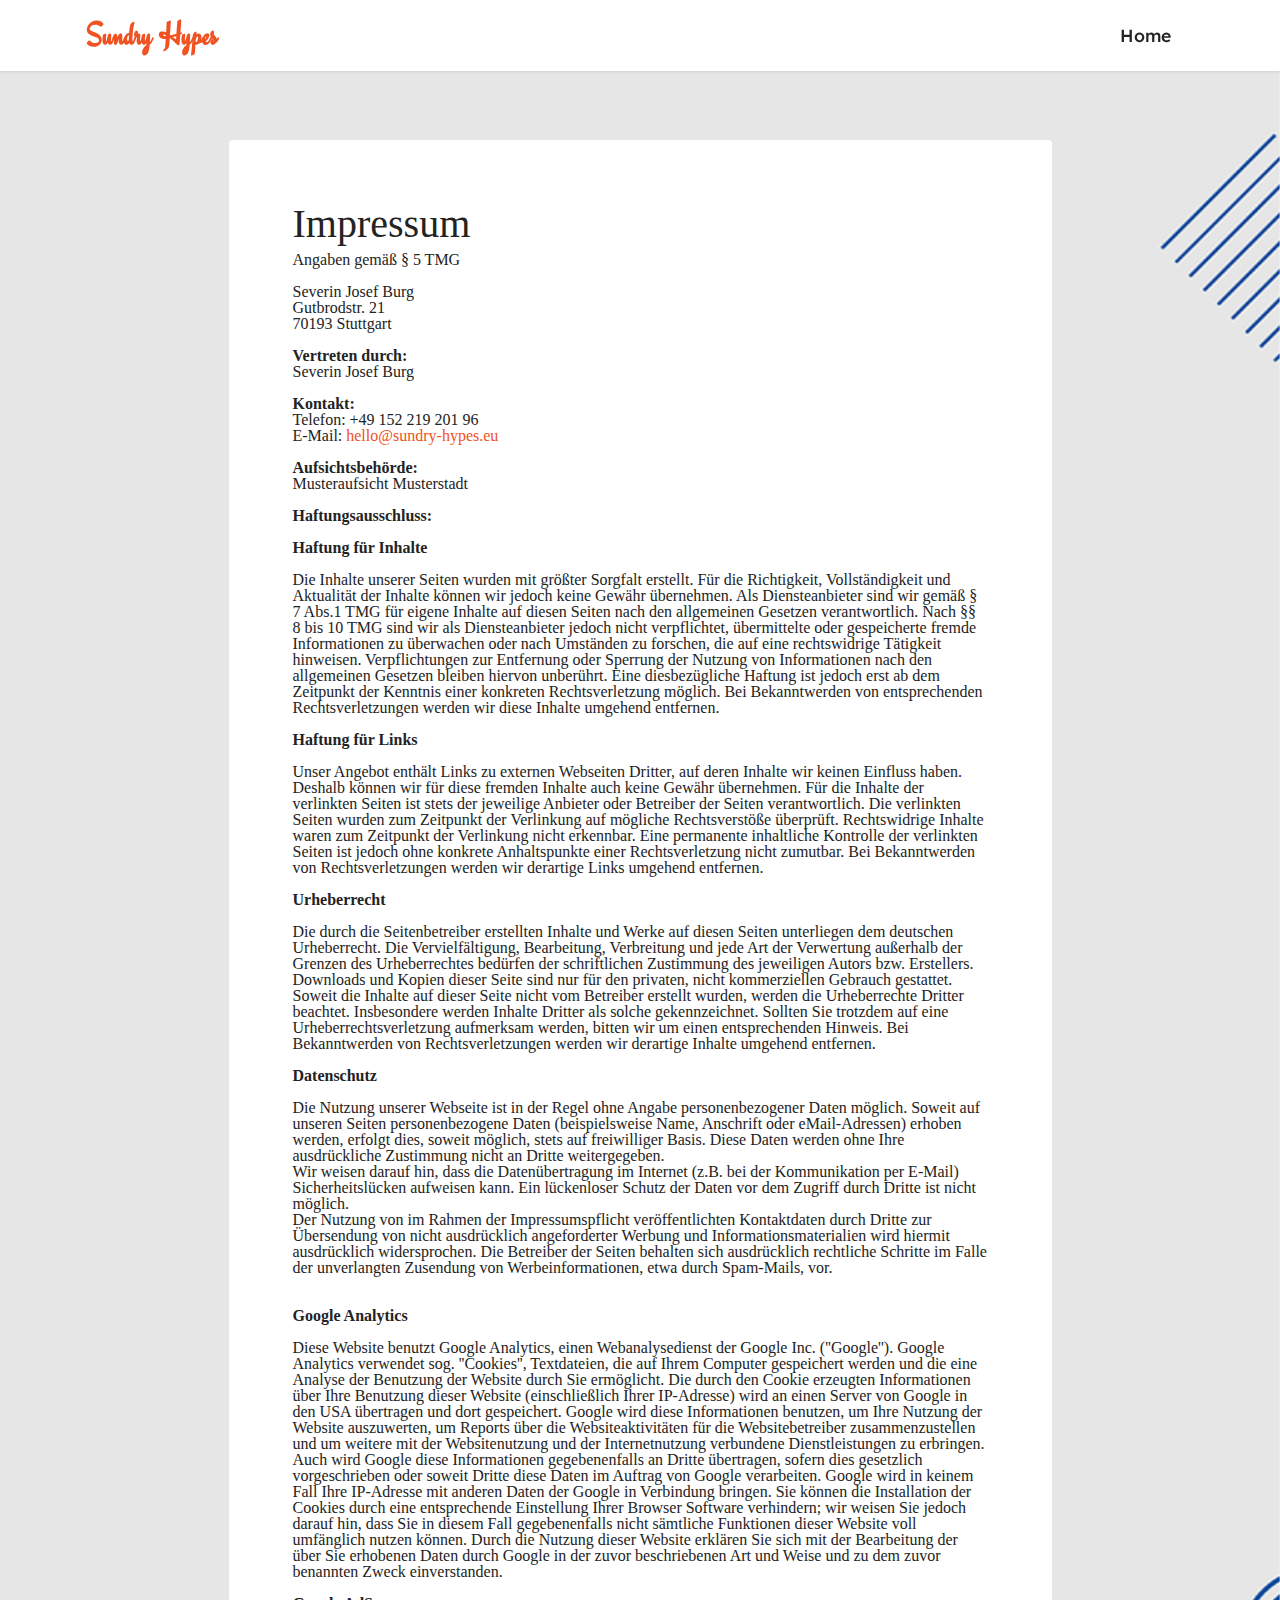
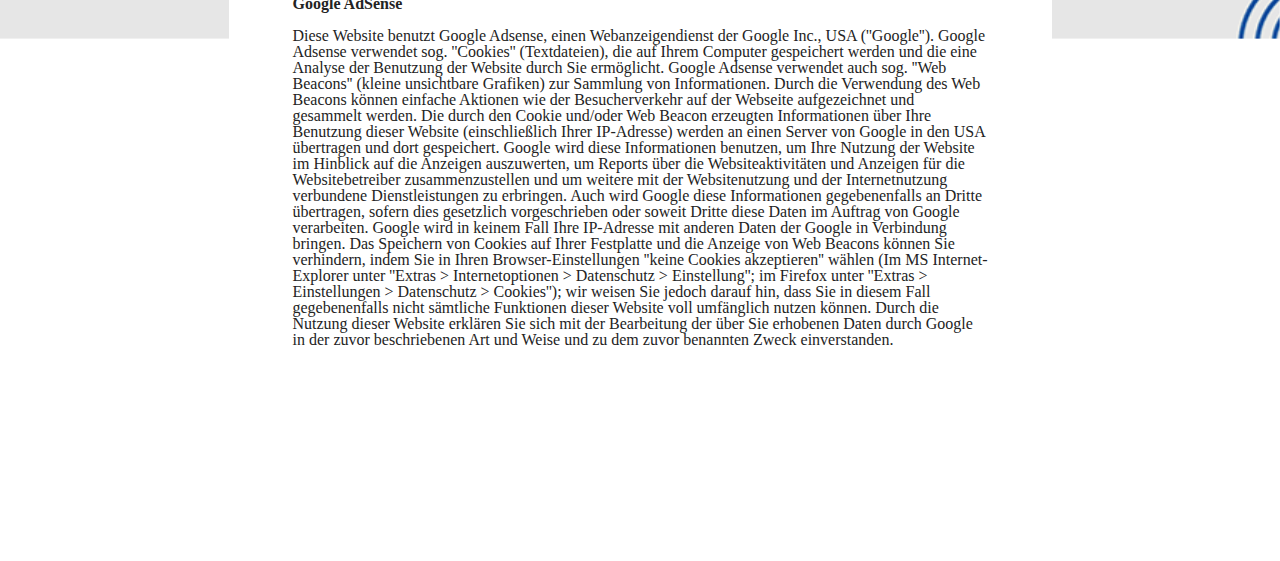
==== impressum.html @ aa7f07d1 "Adding impressum" ====
<!DOCTYPE html>
<html  >
<head>
  <!-- Site made with Mobirise Website Builder v5.8.4, https://mobirise.com -->
  <meta charset="UTF-8">
  <meta http-equiv="X-UA-Compatible" content="IE=edge">
  <meta name="generator" content="Mobirise v5.8.4, mobirise.com">
  <meta name="viewport" content="width=device-width, initial-scale=1, minimum-scale=1">
  <link rel="shortcut icon" href="assets/images/logo.png" type="image/x-icon">
  <meta name="description" content="">


  <title>Sundry Hypes • Daily Podcast</title>
  <meta name="description" content="Get your daily dose of trending topics and stay up-to-date with your podcast hosts, Giulia & Marc.">

  <link rel="stylesheet" href="assets/web/assets/mobirise-icons2/mobirise2.css">
  <link rel="stylesheet" href="assets/bootstrap/css/bootstrap.min.css">
  <link rel="stylesheet" href="assets/bootstrap/css/bootstrap-grid.min.css">
  <link rel="stylesheet" href="assets/bootstrap/css/bootstrap-reboot.min.css">
  <link rel="stylesheet" href="assets/parallax/jarallax.css">
  <link rel="stylesheet" href="assets/dropdown/css/style.css">
  <link rel="stylesheet" href="assets/socicon/css/styles.css">
  <link rel="stylesheet" href="assets/theme/css/style.css">
  <link rel="preconnect" href="https://fonts.googleapis.com">
  <link rel="preconnect" href="https://fonts.gstatic.com" crossorigin>
  <link href="https://fonts.googleapis.com/css2?family=Engagement&display=swap" rel="stylesheet">
  <link rel="preload" href="https://fonts.googleapis.com/css?family=Lexend:100,200,300,400,500,600,700,800,900&display=swap" as="style" onload="this.onload=null;this.rel='stylesheet'">
  <noscript><link rel="stylesheet" href="https://fonts.googleapis.com/css?family=Lexend:100,200,300,400,500,600,700,800,900&display=swap"></noscript>
  <link rel="preload" as="style" href="assets/mobirise/css/mbr-additional.css"><link rel="stylesheet" href="assets/mobirise/css/mbr-additional.css" type="text/css">


<style>
.videoWrapper {
  position: relative;
  padding-bottom: 56.25%; /* 16:9 */
  height: 0;
}
.videoWrapper iframe {
  position: absolute;
  top: 0;
  left: 0;
  width: 100%;
  height: 100%;
}
</style>

</head>
<body>

  <section data-bs-version="5.1" class="menu menu2 cid-sFF0ciwnEL" once="menu" id="menu2-0">

    <nav class="navbar navbar-dropdown navbar-fixed-top navbar-expand-lg">
        <div class="container">
            <div class="navbar-brand">

                <span class="navbar-caption-wrap"><a class="navbar-caption text-primary display-7" style="font-family: Engagement, cursive; font-size: 25pt" href="https://sundry-hypes.eu">Sundry Hypes</a></span>
            </div>
            <button class="navbar-toggler" type="button" data-toggle="collapse" data-bs-toggle="collapse" data-target="#navbarSupportedContent" data-bs-target="#navbarSupportedContent" aria-controls="navbarNavAltMarkup" aria-expanded="false" aria-label="Toggle navigation">
                <div class="hamburger">
                    <span></span>
                    <span></span>
                    <span></span>
                    <span></span>
                </div>
            </button>
            <div class="collapse navbar-collapse" id="navbarSupportedContent">
                <ul class="navbar-nav nav-dropdown nav-right" data-app-modern-menu="true"><li class="nav-item"><a class="nav-link link text-black text-primary display-4" href="index.html">Home</a></li></ul>


            </div>

        </div>
    </nav>
</section>

<section data-bs-version="5.1" class="header12 cid-tAK68OocnG mbr-parallax-background" id="header12-0">





    <div class="container">
        <div class="row justify-content-center">
            <div class="card col-12 col-md-12 col-lg-9">
                <div class="card-wrapper">
                    <div class="card-box align-left">
                      <div class='impressum'><h1>Impressum</h1><p>Angaben gemäß § 5 TMG</p><p>Severin Josef Burg <br>
Gutbrodstr. 21<br>
70193 Stuttgart <br>
</p><p> <strong>Vertreten durch: </strong><br>
Severin Josef Burg<br>
</p><p><strong>Kontakt:</strong> <br>
Telefon: +49 152 219 201 96<br>
E-Mail: <a href='mailto:hello@sundry-hypes.eu'>hello@sundry-hypes.eu</a></br></p>
<p><strong>Aufsichtsbehörde:</strong><br>
Musteraufsicht Musterstadt<br></p><p><strong>Haftungsausschluss: </strong><br><br><strong>Haftung für Inhalte</strong><br><br>
Die Inhalte unserer Seiten wurden mit größter Sorgfalt erstellt. Für die Richtigkeit, Vollständigkeit und Aktualität der Inhalte können wir jedoch keine Gewähr übernehmen. Als Diensteanbieter sind wir gemäß § 7 Abs.1 TMG für eigene Inhalte auf diesen Seiten nach den allgemeinen Gesetzen verantwortlich. Nach §§ 8 bis 10 TMG sind wir als Diensteanbieter jedoch nicht verpflichtet, übermittelte oder gespeicherte fremde Informationen zu überwachen oder nach Umständen zu forschen, die auf eine rechtswidrige Tätigkeit hinweisen. Verpflichtungen zur Entfernung oder Sperrung der Nutzung von Informationen nach den allgemeinen Gesetzen bleiben hiervon unberührt. Eine diesbezügliche Haftung ist jedoch erst ab dem Zeitpunkt der Kenntnis einer konkreten Rechtsverletzung möglich. Bei Bekanntwerden von entsprechenden Rechtsverletzungen werden wir diese Inhalte umgehend entfernen.<br><br><strong>Haftung für Links</strong><br><br>
Unser Angebot enthält Links zu externen Webseiten Dritter, auf deren Inhalte wir keinen Einfluss haben. Deshalb können wir für diese fremden Inhalte auch keine Gewähr übernehmen. Für die Inhalte der verlinkten Seiten ist stets der jeweilige Anbieter oder Betreiber der Seiten verantwortlich. Die verlinkten Seiten wurden zum Zeitpunkt der Verlinkung auf mögliche Rechtsverstöße überprüft. Rechtswidrige Inhalte waren zum Zeitpunkt der Verlinkung nicht erkennbar. Eine permanente inhaltliche Kontrolle der verlinkten Seiten ist jedoch ohne konkrete Anhaltspunkte einer Rechtsverletzung nicht zumutbar. Bei Bekanntwerden von Rechtsverletzungen werden wir derartige Links umgehend entfernen.<br><br><strong>Urheberrecht</strong><br><br>
Die durch die Seitenbetreiber erstellten Inhalte und Werke auf diesen Seiten unterliegen dem deutschen Urheberrecht. Die Vervielfältigung, Bearbeitung, Verbreitung und jede Art der Verwertung außerhalb der Grenzen des Urheberrechtes bedürfen der schriftlichen Zustimmung des jeweiligen Autors bzw. Erstellers. Downloads und Kopien dieser Seite sind nur für den privaten, nicht kommerziellen Gebrauch gestattet. Soweit die Inhalte auf dieser Seite nicht vom Betreiber erstellt wurden, werden die Urheberrechte Dritter beachtet. Insbesondere werden Inhalte Dritter als solche gekennzeichnet. Sollten Sie trotzdem auf eine Urheberrechtsverletzung aufmerksam werden, bitten wir um einen entsprechenden Hinweis. Bei Bekanntwerden von Rechtsverletzungen werden wir derartige Inhalte umgehend entfernen.<br><br><strong>Datenschutz</strong><br><br>
Die Nutzung unserer Webseite ist in der Regel ohne Angabe personenbezogener Daten möglich. Soweit auf unseren Seiten personenbezogene Daten (beispielsweise Name, Anschrift oder eMail-Adressen) erhoben werden, erfolgt dies, soweit möglich, stets auf freiwilliger Basis. Diese Daten werden ohne Ihre ausdrückliche Zustimmung nicht an Dritte weitergegeben. <br>
Wir weisen darauf hin, dass die Datenübertragung im Internet (z.B. bei der Kommunikation per E-Mail) Sicherheitslücken aufweisen kann. Ein lückenloser Schutz der Daten vor dem Zugriff durch Dritte ist nicht möglich. <br>
Der Nutzung von im Rahmen der Impressumspflicht veröffentlichten Kontaktdaten durch Dritte zur Übersendung von nicht ausdrücklich angeforderter Werbung und Informationsmaterialien wird hiermit ausdrücklich widersprochen. Die Betreiber der Seiten behalten sich ausdrücklich rechtliche Schritte im Falle der unverlangten Zusendung von Werbeinformationen, etwa durch Spam-Mails, vor.<br>
<br><br><strong>Google Analytics</strong><br><br>
Diese Website benutzt Google Analytics, einen Webanalysedienst der Google Inc. (''Google''). Google Analytics verwendet sog. ''Cookies'', Textdateien, die auf Ihrem Computer gespeichert werden und die eine Analyse der Benutzung der Website durch Sie ermöglicht. Die durch den Cookie erzeugten Informationen über Ihre Benutzung dieser Website (einschließlich Ihrer IP-Adresse) wird an einen Server von Google in den USA übertragen und dort gespeichert. Google wird diese Informationen benutzen, um Ihre Nutzung der Website auszuwerten, um Reports über die Websiteaktivitäten für die Websitebetreiber zusammenzustellen und um weitere mit der Websitenutzung und der Internetnutzung verbundene Dienstleistungen zu erbringen. Auch wird Google diese Informationen gegebenenfalls an Dritte übertragen, sofern dies gesetzlich vorgeschrieben oder soweit Dritte diese Daten im Auftrag von Google verarbeiten. Google wird in keinem Fall Ihre IP-Adresse mit anderen Daten der Google in Verbindung bringen. Sie können die Installation der Cookies durch eine entsprechende Einstellung Ihrer Browser Software verhindern; wir weisen Sie jedoch darauf hin, dass Sie in diesem Fall gegebenenfalls nicht sämtliche Funktionen dieser Website voll umfänglich nutzen können. Durch die Nutzung dieser Website erklären Sie sich mit der Bearbeitung der über Sie erhobenen Daten durch Google in der zuvor beschriebenen Art und Weise und zu dem zuvor benannten Zweck einverstanden.<br><br><strong>Google AdSense</strong><br><br>
Diese Website benutzt Google Adsense, einen Webanzeigendienst der Google Inc., USA (''Google''). Google Adsense verwendet sog. ''Cookies'' (Textdateien), die auf Ihrem Computer gespeichert werden und die eine Analyse der Benutzung der Website durch Sie ermöglicht. Google Adsense verwendet auch sog. ''Web Beacons'' (kleine unsichtbare Grafiken) zur Sammlung von Informationen. Durch die Verwendung des Web Beacons können einfache Aktionen wie der Besucherverkehr auf der Webseite aufgezeichnet und gesammelt werden. Die durch den Cookie und/oder Web Beacon erzeugten Informationen über Ihre Benutzung dieser Website (einschließlich Ihrer IP-Adresse) werden an einen Server von Google in den USA übertragen und dort gespeichert. Google wird diese Informationen benutzen, um Ihre Nutzung der Website im Hinblick auf die Anzeigen auszuwerten, um Reports über die Websiteaktivitäten und Anzeigen für die Websitebetreiber zusammenzustellen und um weitere mit der Websitenutzung und der Internetnutzung verbundene Dienstleistungen zu erbringen. Auch wird Google diese Informationen gegebenenfalls an Dritte übertragen, sofern dies gesetzlich vorgeschrieben oder soweit Dritte diese Daten im Auftrag von Google verarbeiten. Google wird in keinem Fall Ihre IP-Adresse mit anderen Daten der Google in Verbindung bringen. Das Speichern von Cookies auf Ihrer Festplatte und die Anzeige von Web Beacons können Sie verhindern, indem Sie in Ihren Browser-Einstellungen ''keine Cookies akzeptieren'' wählen (Im MS Internet-Explorer unter ''Extras > Internetoptionen > Datenschutz > Einstellung''; im Firefox unter ''Extras > Einstellungen > Datenschutz > Cookies''); wir weisen Sie jedoch darauf hin, dass Sie in diesem Fall gegebenenfalls nicht sämtliche Funktionen dieser Website voll umfänglich nutzen können. Durch die Nutzung dieser Website erklären Sie sich mit der Bearbeitung der über Sie erhobenen Daten durch Google in der zuvor beschriebenen Art und Weise und zu dem zuvor benannten Zweck einverstanden.</p><br>
 </div>

                    </div>
                </div>
            </div>
        </div>
    </div>
</section>

<section>
    <div class="container">
        <div class="media-container-row align-center mbr-white">
            <div class="col-12">
                <p class="mbr-text mb-0 mbr-fonts-style display-7">
                    © Copyright 2023 Sundry Hypes - All Rights Reserved
                </p>
            </div>
        </div>
    </div>
</section>

<!-- Google tag (gtag.js) -->
<script async src="https://www.googletagmanager.com/gtag/js?id=G-Q95TC7BGYN"></script>
<script>
  window.dataLayer = window.dataLayer || [];
  function gtag(){dataLayer.push(arguments);}
  gtag('js', new Date());

  gtag('config', 'G-Q95TC7BGYN');
</script>

<script src="assets/bootstrap/js/bootstrap.bundle.min.js"></script>
<script src="assets/parallax/jarallax.js"></script>
<script src="assets/smoothscroll/smooth-scroll.js"></script>
<script src="assets/ytplayer/index.js"></script>
<script src="assets/dropdown/js/navbar-dropdown.js"></script>
<script src="assets/theme/js/script.js"></script>

</body>
</html>
---- assets/parallax/jarallax.css ----
.jarallax {
    position: relative;
    z-index: 0;
}
.jarallax > .jarallax-img {
    position: absolute;
    object-fit: cover;
    /* support for plugin https://github.com/bfred-it/object-fit-images */
    font-family: 'object-fit: cover;';
    top: 0;
    left: 0;
    width: 100%;
    height: 100%;
    z-index: -1;
}
---- assets/dropdown/css/style.css ----
.navbar-dropdown {
  left: 0;
  padding: 0;
  position: absolute;
  right: 0;
  top: 0;
  transition: all 0.45s ease;
  z-index: 1030;
  background: #282828; }
  .navbar-dropdown .navbar-logo {
    margin-right: 0.8rem;
    transition: margin 0.3s ease-in-out;
    vertical-align: middle; }
    .navbar-dropdown .navbar-logo img {
      height: 3.125rem;
      transition: all 0.3s ease-in-out; }
    .navbar-dropdown .navbar-logo.mbr-iconfont {
      font-size: 3.125rem;
      line-height: 3.125rem; }
  .navbar-dropdown .navbar-caption {
    font-weight: 700;
    white-space: normal;
    vertical-align: -4px;
    line-height: 3.125rem !important; }
    .navbar-dropdown .navbar-caption, .navbar-dropdown .navbar-caption:hover {
      color: inherit;
      text-decoration: none; }
  .navbar-dropdown .mbr-iconfont + .navbar-caption {
    vertical-align: -1px; }
  .navbar-dropdown.navbar-fixed-top {
    position: fixed; }
  .navbar-dropdown .navbar-brand span {
    vertical-align: -4px; }
  .navbar-dropdown.bg-color.transparent {
    background: none; }
  .navbar-dropdown.navbar-short .navbar-brand {
    padding: 0.625rem 0; }
    .navbar-dropdown.navbar-short .navbar-brand span {
      vertical-align: -1px; }
  .navbar-dropdown.navbar-short .navbar-caption {
    line-height: 2.375rem !important;
    vertical-align: -2px; }
  .navbar-dropdown.navbar-short .navbar-logo {
    margin-right: 0.5rem; }
    .navbar-dropdown.navbar-short .navbar-logo img {
      height: 2.375rem; }
    .navbar-dropdown.navbar-short .navbar-logo.mbr-iconfont {
      font-size: 2.375rem;
      line-height: 2.375rem; }
  .navbar-dropdown.navbar-short .mbr-table-cell {
    height: 3.625rem; }
  .navbar-dropdown .navbar-close {
    left: 0.6875rem;
    position: fixed;
    top: 0.75rem;
    z-index: 1000; }
  .navbar-dropdown .hamburger-icon {
    content: "";
    display: inline-block;
    vertical-align: middle;
    width: 16px;
    -webkit-box-shadow: 0 -6px 0 1px #282828,0 0 0 1px #282828,0 6px 0 1px #282828;
    -moz-box-shadow: 0 -6px 0 1px #282828,0 0 0 1px #282828,0 6px 0 1px #282828;
    box-shadow: 0 -6px 0 1px #282828,0 0 0 1px #282828,0 6px 0 1px #282828; }

.dropdown-menu .dropdown-toggle[data-toggle="dropdown-submenu"]::after {
  border-bottom: 0.35em solid transparent;
  border-left: 0.35em solid;
  border-right: 0;
  border-top: 0.35em solid transparent;
  margin-left: 0.3rem; }

.dropdown-menu .dropdown-item:focus {
  outline: 0; }

.nav-dropdown {
  font-size: 0.75rem;
  font-weight: 500;
  height: auto !important; }
  .nav-dropdown .nav-btn {
    padding-left: 1rem; }
  .nav-dropdown .link {
    margin: .667em 1.667em;
    font-weight: 500;
    padding: 0;
    transition: color .2s ease-in-out; }
    .nav-dropdown .link.dropdown-toggle {
      margin-right: 2.583em; }
      .nav-dropdown .link.dropdown-toggle::after {
        margin-left: .25rem;
        border-top: 0.35em solid;
        border-right: 0.35em solid transparent;
        border-left: 0.35em solid transparent;
        border-bottom: 0; }
      .nav-dropdown .link.dropdown-toggle[aria-expanded="true"] {
        margin: 0;
        padding: 0.667em 3.263em  0.667em 1.667em; }
  .nav-dropdown .link::after,
  .nav-dropdown .dropdown-item::after {
    color: inherit; }
  .nav-dropdown .btn {
    font-size: 0.75rem;
    font-weight: 700;
    letter-spacing: 0;
    margin-bottom: 0;
    padding-left: 1.25rem;
    padding-right: 1.25rem; }
  .nav-dropdown .dropdown-menu {
    border-radius: 0;
    border: 0;
    left: 0;
    margin: 0;
    padding-bottom: 1.25rem;
    padding-top: 1.25rem;
    position: relative; }
  .nav-dropdown .dropdown-submenu {
    margin-left: 0.125rem;
    top: 0; }
  .nav-dropdown .dropdown-item {
    font-weight: 500;
    line-height: 2;
    padding: 0.3846em 4.615em 0.3846em 1.5385em;
    position: relative;
    transition: color .2s ease-in-out, background-color .2s ease-in-out; }
    .nav-dropdown .dropdown-item::after {
      margin-top: -0.3077em;
      position: absolute;
      right: 1.1538em;
      top: 50%; }
    .nav-dropdown .dropdown-item:focus, .nav-dropdown .dropdown-item:hover {
      background: none; }

@media (max-width: 767px) {
  .nav-dropdown.navbar-toggleable-sm {
    bottom: 0;
    display: none;
    left: 0;
    overflow-x: hidden;
    position: fixed;
    top: 0;
    transform: translateX(-100%);
    -ms-transform: translateX(-100%);
    -webkit-transform: translateX(-100%);
    width: 18.75rem;
    z-index: 999; } }
.nav-dropdown.navbar-toggleable-xl {
  bottom: 0;
  display: none;
  left: 0;
  overflow-x: hidden;
  position: fixed;
  top: 0;
  transform: translateX(-100%);
  -ms-transform: translateX(-100%);
  -webkit-transform: translateX(-100%);
  width: 18.75rem;
  z-index: 999; }

.nav-dropdown-sm {
  display: block !important;
  overflow-x: hidden;
  overflow: auto;
  padding-top: 3.875rem; }
  .nav-dropdown-sm::after {
    content: "";
    display: block;
    height: 3rem;
    width: 100%; }
  .nav-dropdown-sm.collapse.in ~ .navbar-close {
    display: block !important; }
  .nav-dropdown-sm.collapsing, .nav-dropdown-sm.collapse.in {
    transform: translateX(0);
    -ms-transform: translateX(0);
    -webkit-transform: translateX(0);
    transition: all 0.25s ease-out;
    -webkit-transition: all 0.25s ease-out;
    background: #282828; }
  .nav-dropdown-sm.collapsing[aria-expanded="false"] {
    transform: translateX(-100%);
    -ms-transform: translateX(-100%);
    -webkit-transform: translateX(-100%); }
  .nav-dropdown-sm .nav-item {
    display: block;
    margin-left: 0 !important;
    padding-left: 0; }
  .nav-dropdown-sm .link,
  .nav-dropdown-sm .dropdown-item {
    border-top: 1px dotted rgba(255, 255, 255, 0.1);
    font-size: 0.8125rem;
    line-height: 1.6;
    margin: 0 !important;
    padding: 0.875rem 2.4rem 0.875rem 1.5625rem !important;
    position: relative;
    white-space: normal; }
    .nav-dropdown-sm .link:focus, .nav-dropdown-sm .link:hover,
    .nav-dropdown-sm .dropdown-item:focus,
    .nav-dropdown-sm .dropdown-item:hover {
      background: rgba(0, 0, 0, 0.2) !important;
      color: #c0a375; }
  .nav-dropdown-sm .nav-btn {
    position: relative;
    padding: 1.5625rem 1.5625rem 0 1.5625rem; }
    .nav-dropdown-sm .nav-btn::before {
      border-top: 1px dotted rgba(255, 255, 255, 0.1);
      content: "";
      left: 0;
      position: absolute;
      top: 0;
      width: 100%; }
    .nav-dropdown-sm .nav-btn + .nav-btn {
      padding-top: 0.625rem; }
      .nav-dropdown-sm .nav-btn + .nav-btn::before {
        display: none; }
  .nav-dropdown-sm .btn {
    padding: 0.625rem 0; }
  .nav-dropdown-sm .dropdown-toggle[data-toggle="dropdown-submenu"]::after {
    margin-left: .25rem;
    border-top: 0.35em solid;
    border-right: 0.35em solid transparent;
    border-left: 0.35em solid transparent;
    border-bottom: 0; }
  .nav-dropdown-sm .dropdown-toggle[data-toggle="dropdown-submenu"][aria-expanded="true"]::after {
    border-top: 0;
    border-right: 0.35em solid transparent;
    border-left: 0.35em solid transparent;
    border-bottom: 0.35em solid; }
  .nav-dropdown-sm .dropdown-menu {
    margin: 0;
    padding: 0;
    position: relative;
    top: 0;
    left: 0;
    width: 100%;
    border: 0;
    float: none;
    border-radius: 0;
    background: none; }
  .nav-dropdown-sm .dropdown-submenu {
    left: 100%;
    margin-left: 0.125rem;
    margin-top: -1.25rem;
    top: 0; }

.navbar-toggleable-sm .nav-dropdown .dropdown-menu {
  position: absolute; }

.navbar-toggleable-sm .nav-dropdown .dropdown-submenu {
  left: 100%;
  margin-left: 0.125rem;
  margin-top: -1.25rem;
  top: 0; }

.navbar-toggleable-sm.opened .nav-dropdown .dropdown-menu {
  position: relative; }

.navbar-toggleable-sm.opened .nav-dropdown .dropdown-submenu {
  left: 0;
  margin-left: 00rem;
  margin-top: 0rem;
  top: 0; }

.is-builder .nav-dropdown.collapsing {
  transition: none !important; }
---- assets/socicon/css/styles.css ----
@charset "UTF-8";

@font-face {
  font-family: 'Socicon';
  src:  url('../fonts/socicon.eot');
  src:  url('../fonts/socicon.eot?#iefix') format('embedded-opentype'),
    url('../fonts/socicon.woff2') format('woff2'),
    url('../fonts/socicon.ttf') format('truetype'),
    url('../fonts/socicon.woff') format('woff'),
    url('../fonts/socicon.svg#socicon') format('svg');
  font-weight: normal;
  font-style: normal;
  font-display: swap;
}

[data-icon]:before {
  font-family: "socicon" !important;
  content: attr(data-icon);
  font-style: normal !important;
  font-weight: normal !important;
  font-variant: normal !important;
  text-transform: none !important;
  speak: none;
  line-height: 1;
  -webkit-font-smoothing: antialiased;
  -moz-osx-font-smoothing: grayscale;
}

[class^="socicon-"], [class*=" socicon-"] {
  /* use !important to prevent issues with browser extensions that change fonts */
  font-family: 'Socicon' !important;
  speak: none;
  font-style: normal;
  font-weight: normal;
  font-variant: normal;
  text-transform: none;
  line-height: 1;

  /* Better Font Rendering =========== */
  -webkit-font-smoothing: antialiased;
  -moz-osx-font-smoothing: grayscale;
}

.socicon-eitaa:before {
  content: "\e97c";
}
.socicon-soroush:before {
  content: "\e97d";
}
.socicon-bale:before {
  content: "\e97e";
}
.socicon-zazzle:before {
  content: "\e97b";
}
.socicon-society6:before {
  content: "\e97a";
}
.socicon-redbubble:before {
  content: "\e979";
}
.socicon-avvo:before {
  content: "\e978";
}
.socicon-stitcher:before {
  content: "\e977";
}
.socicon-googlehangouts:before {
  content: "\e974";
}
.socicon-dlive:before {
  content: "\e975";
}
.socicon-vsco:before {
  content: "\e976";
}
.socicon-flipboard:before {
  content: "\e973";
}
.socicon-ubuntu:before {
  content: "\e958";
}
.socicon-artstation:before {
  content: "\e959";
}
.socicon-invision:before {
  content: "\e95a";
}
.socicon-torial:before {
  content: "\e95b";
}
.socicon-collectorz:before {
  content: "\e95c";
}
.socicon-seenthis:before {
  content: "\e95d";
}
.socicon-googleplaymusic:before {
  content: "\e95e";
}
.socicon-debian:before {
  content: "\e95f";
}
.socicon-filmfreeway:before {
  content: "\e960";
}
.socicon-gnome:before {
  content: "\e961";
}
.socicon-itchio:before {
  content: "\e962";
}
.socicon-jamendo:before {
  content: "\e963";
}
.socicon-mix:before {
  content: "\e964";
}
.socicon-sharepoint:before {
  content: "\e965";
}
.socicon-tinder:before {
  content: "\e966";
}
.socicon-windguru:before {
  content: "\e967";
}
.socicon-cdbaby:before {
  content: "\e968";
}
.socicon-elementaryos:before {
  content: "\e969";
}
.socicon-stage32:before {
  content: "\e96a";
}
.socicon-tiktok:before {
  content: "\e96b";
}
.socicon-gitter:before {
  content: "\e96c";
}
.socicon-letterboxd:before {
  content: "\e96d";
}
.socicon-threema:before {
  content: "\e96e";
}
.socicon-splice:before {
  content: "\e96f";
}
.socicon-metapop:before {
  content: "\e970";
}
.socicon-naver:before {
  content: "\e971";
}
.socicon-remote:before {
  content: "\e972";
}
.socicon-internet:before {
  content: "\e957";
}
.socicon-moddb:before {
  content: "\e94b";
}
.socicon-indiedb:before {
  content: "\e94c";
}
.socicon-traxsource:before {
  content: "\e94d";
}
.socicon-gamefor:before {
  content: "\e94e";
}
.socicon-pixiv:before {
  content: "\e94f";
}
.socicon-myanimelist:before {
  content: "\e950";
}
.socicon-blackberry:before {
  content: "\e951";
}
.socicon-wickr:before {
  content: "\e952";
}
.socicon-spip:before {
  content: "\e953";
}
.socicon-napster:before {
  content: "\e954";
}
.socicon-beatport:before {
  content: "\e955";
}
.socicon-hackerone:before {
  content: "\e956";
}
.socicon-hackernews:before {
  content: "\e946";
}
.socicon-smashwords:before {
  content: "\e947";
}
.socicon-kobo:before {
  content: "\e948";
}
.socicon-bookbub:before {
  content: "\e949";
}
.socicon-mailru:before {
  content: "\e94a";
}
.socicon-gitlab:before {
  content: "\e945";
}
.socicon-instructables:before {
  content: "\e944";
}
.socicon-portfolio:before {
  content: "\e943";
}
.socicon-codered:before {
  content: "\e940";
}
.socicon-origin:before {
  content: "\e941";
}
.socicon-nextdoor:before {
  content: "\e942";
}
.socicon-udemy:before {
  content: "\e93f";
}
.socicon-livemaster:before {
  content: "\e93e";
}
.socicon-crunchbase:before {
  content: "\e93b";
}
.socicon-homefy:before {
  content: "\e93c";
}
.socicon-calendly:before {
  content: "\e93d";
}
.socicon-realtor:before {
  content: "\e90f";
}
.socicon-tidal:before {
  content: "\e910";
}
.socicon-qobuz:before {
  content: "\e911";
}
.socicon-natgeo:before {
  content: "\e912";
}
.socicon-mastodon:before {
  content: "\e913";
}
.socicon-unsplash:before {
  content: "\e914";
}
.socicon-homeadvisor:before {
  content: "\e915";
}
.socicon-angieslist:before {
  content: "\e916";
}
.socicon-codepen:before {
  content: "\e917";
}
.socicon-slack:before {
  content: "\e918";
}
.socicon-openaigym:before {
  content: "\e919";
}
.socicon-logmein:before {
  content: "\e91a";
}
.socicon-fiverr:before {
  content: "\e91b";
}
.socicon-gotomeeting:before {
  content: "\e91c";
}
.socicon-aliexpress:before {
  content: "\e91d";
}
.socicon-guru:before {
  content: "\e91e";
}
.socicon-appstore:before {
  content: "\e91f";
}
.socicon-homes:before {
  content: "\e920";
}
.socicon-zoom:before {
  content: "\e921";
}
.socicon-alibaba:before {
  content: "\e922";
}
.socicon-craigslist:before {
  content: "\e923";
}
.socicon-wix:before {
  content: "\e924";
}
.socicon-redfin:before {
  content: "\e925";
}
.socicon-googlecalendar:before {
  content: "\e926";
}
.socicon-shopify:before {
  content: "\e927";
}
.socicon-freelancer:before {
  content: "\e928";
}
.socicon-seedrs:before {
  content: "\e929";
}
.socicon-bing:before {
  content: "\e92a";
}
.socicon-doodle:before {
  content: "\e92b";
}
.socicon-bonanza:before {
  content: "\e92c";
}
.socicon-squarespace:before {
  content: "\e92d";
}
.socicon-toptal:before {
  content: "\e92e";
}
.socicon-gust:before {
  content: "\e92f";
}
.socicon-ask:before {
  content: "\e930";
}
.socicon-trulia:before {
  content: "\e931";
}
.socicon-loomly:before {
  content: "\e932";
}
.socicon-ghost:before {
  content: "\e933";
}
.socicon-upwork:before {
  content: "\e934";
}
.socicon-fundable:before {
  content: "\e935";
}
.socicon-booking:before {
  content: "\e936";
}
.socicon-googlemaps:before {
  content: "\e937";
}
.socicon-zillow:before {
  content: "\e938";
}
.socicon-niconico:before {
  content: "\e939";
}
.socicon-toneden:before {
  content: "\e93a";
}
.socicon-augment:before {
  content: "\e908";
}
.socicon-bitbucket:before {
  content: "\e909";
}
.socicon-fyuse:before {
  content: "\e90a";
}
.socicon-yt-gaming:before {
  content: "\e90b";
}
.socicon-sketchfab:before {
  content: "\e90c";
}
.socicon-mobcrush:before {
  content: "\e90d";
}
.socicon-microsoft:before {
  content: "\e90e";
}
.socicon-pandora:before {
  content: "\e907";
}
.socicon-messenger:before {
  content: "\e906";
}
.socicon-gamewisp:before {
  content: "\e905";
}
.socicon-bloglovin:before {
  content: "\e904";
}
.socicon-tunein:before {
  content: "\e903";
}
.socicon-gamejolt:before {
  content: "\e901";
}
.socicon-trello:before {
  content: "\e902";
}
.socicon-spreadshirt:before {
  content: "\e900";
}
.socicon-500px:before {
  content: "\e000";
}
.socicon-8tracks:before {
  content: "\e001";
}
.socicon-airbnb:before {
  content: "\e002";
}
.socicon-alliance:before {
  content: "\e003";
}
.socicon-amazon:before {
  content: "\e004";
}
.socicon-amplement:before {
  content: "\e005";
}
.socicon-android:before {
  content: "\e006";
}
.socicon-angellist:before {
  content: "\e007";
}
.socicon-apple:before {
  content: "\e008";
}
.socicon-appnet:before {
  content: "\e009";
}
.socicon-baidu:before {
  content: "\e00a";
}
.socicon-bandcamp:before {
  content: "\e00b";
}
.socicon-battlenet:before {
  content: "\e00c";
}
.socicon-mixer:before {
  content: "\e00d";
}
.socicon-bebee:before {
  content: "\e00e";
}
.socicon-bebo:before {
  content: "\e00f";
}
.socicon-behance:before {
  content: "\e010";
}
.socicon-blizzard:before {
  content: "\e011";
}
.socicon-blogger:before {
  content: "\e012";
}
.socicon-buffer:before {
  content: "\e013";
}
.socicon-chrome:before {
  content: "\e014";
}
.socicon-coderwall:before {
  content: "\e015";
}
.socicon-curse:before {
  content: "\e016";
}
.socicon-dailymotion:before {
  content: "\e017";
}
.socicon-deezer:before {
  content: "\e018";
}
.socicon-delicious:before {
  content: "\e019";
}
.socicon-deviantart:before {
  content: "\e01a";
}
.socicon-diablo:before {
  content: "\e01b";
}
.socicon-digg:before {
  content: "\e01c";
}
.socicon-discord:before {
  content: "\e01d";
}
.socicon-disqus:before {
  content: "\e01e";
}
.socicon-douban:before {
  content: "\e01f";
}
.socicon-draugiem:before {
  content: "\e020";
}
.socicon-dribbble:before {
  content: "\e021";
}
.socicon-drupal:before {
  content: "\e022";
}
.socicon-ebay:before {
  content: "\e023";
}
.socicon-ello:before {
  content: "\e024";
}
.socicon-endomodo:before {
  content: "\e025";
}
.socicon-envato:before {
  content: "\e026";
}
.socicon-etsy:before {
  content: "\e027";
}
.socicon-facebook:before {
  content: "\e028";
}
.socicon-feedburner:before {
  content: "\e029";
}
.socicon-filmweb:before {
  content: "\e02a";
}
.socicon-firefox:before {
  content: "\e02b";
}
.socicon-flattr:before {
  content: "\e02c";
}
.socicon-flickr:before {
  content: "\e02d";
}
.socicon-formulr:before {
  content: "\e02e";
}
.socicon-forrst:before {
  content: "\e02f";
}
.socicon-foursquare:before {
  content: "\e030";
}
.socicon-friendfeed:before {
  content: "\e031";
}
.socicon-github:before {
  content: "\e032";
}
.socicon-goodreads:before {
  content: "\e033";
}
.socicon-google:before {
  content: "\e034";
}
.socicon-googlescholar:before {
  content: "\e035";
}
.socicon-googlegroups:before {
  content: "\e036";
}
.socicon-googlephotos:before {
  content: "\e037";
}
.socicon-googleplus:before {
  content: "\e038";
}
.socicon-grooveshark:before {
  content: "\e039";
}
.socicon-hackerrank:before {
  content: "\e03a";
}
.socicon-hearthstone:before {
  content: "\e03b";
}
.socicon-hellocoton:before {
  content: "\e03c";
}
.socicon-heroes:before {
  content: "\e03d";
}
.socicon-smashcast:before {
  content: "\e03e";
}
.socicon-horde:before {
  content: "\e03f";
}
.socicon-houzz:before {
  content: "\e040";
}
.socicon-icq:before {
  content: "\e041";
}
.socicon-identica:before {
  content: "\e042";
}
.socicon-imdb:before {
  content: "\e043";
}
.socicon-instagram:before {
  content: "\e044";
}
.socicon-issuu:before {
  content: "\e045";
}
.socicon-istock:before {
  content: "\e046";
}
.socicon-itunes:before {
  content: "\e047";
}
.socicon-keybase:before {
  content: "\e048";
}
.socicon-lanyrd:before {
  content: "\e049";
}
.socicon-lastfm:before {
  content: "\e04a";
}
.socicon-line:before {
  content: "\e04b";
}
.socicon-linkedin:before {
  content: "\e04c";
}
.socicon-livejournal:before {
  content: "\e04d";
}
.socicon-lyft:before {
  content: "\e04e";
}
.socicon-macos:before {
  content: "\e04f";
}
.socicon-mail:before {
  content: "\e050";
}
.socicon-medium:before {
  content: "\e051";
}
.socicon-meetup:before {
  content: "\e052";
}
.socicon-mixcloud:before {
  content: "\e053";
}
.socicon-modelmayhem:before {
  content: "\e054";
}
.socicon-mumble:before {
  content: "\e055";
}
.socicon-myspace:before {
  content: "\e056";
}
.socicon-newsvine:before {
  content: "\e057";
}
.socicon-nintendo:before {
  content: "\e058";
}
.socicon-npm:before {
  content: "\e059";
}
.socicon-odnoklassniki:before {
  content: "\e05a";
}
.socicon-openid:before {
  content: "\e05b";
}
.socicon-opera:before {
  content: "\e05c";
}
.socicon-outlook:before {
  content: "\e05d";
}
.socicon-overwatch:before {
  content: "\e05e";
}
.socicon-patreon:before {
  content: "\e05f";
}
.socicon-paypal:before {
  content: "\e060";
}
.socicon-periscope:before {
  content: "\e061";
}
.socicon-persona:before {
  content: "\e062";
}
.socicon-pinterest:before {
  content: "\e063";
}
.socicon-play:before {
  content: "\e064";
}
.socicon-player:before {
  content: "\e065";
}
.socicon-playstation:before {
  content: "\e066";
}
.socicon-pocket:before {
  content: "\e067";
}
.socicon-qq:before {
  content: "\e068";
}
.socicon-quora:before {
  content: "\e069";
}
.socicon-raidcall:before {
  content: "\e06a";
}
.socicon-ravelry:before {
  content: "\e06b";
}
.socicon-reddit:before {
  content: "\e06c";
}
.socicon-renren:before {
  content: "\e06d";
}
.socicon-researchgate:before {
  content: "\e06e";
}
.socicon-residentadvisor:before {
  content: "\e06f";
}
.socicon-reverbnation:before {
  content: "\e070";
}
.socicon-rss:before {
  content: "\e071";
}
.socicon-sharethis:before {
  content: "\e072";
}
.socicon-skype:before {
  content: "\e073";
}
.socicon-slideshare:before {
  content: "\e074";
}
.socicon-smugmug:before {
  content: "\e075";
}
.socicon-snapchat:before {
  content: "\e076";
}
.socicon-songkick:before {
  content: "\e077";
}
.socicon-soundcloud:before {
  content: "\e078";
}
.socicon-spotify:before {
  content: "\e079";
}
.socicon-stackexchange:before {
  content: "\e07a";
}
.socicon-stackoverflow:before {
  content: "\e07b";
}
.socicon-starcraft:before {
  content: "\e07c";
}
.socicon-stayfriends:before {
  content: "\e07d";
}
.socicon-steam:before {
  content: "\e07e";
}
.socicon-storehouse:before {
  content: "\e07f";
}
.socicon-strava:before {
  content: "\e080";
}
.socicon-streamjar:before {
  content: "\e081";
}
.socicon-stumbleupon:before {
  content: "\e082";
}
.socicon-swarm:before {
  content: "\e083";
}
.socicon-teamspeak:before {
  content: "\e084";
}
.socicon-teamviewer:before {
  content: "\e085";
}
.socicon-technorati:before {
  content: "\e086";
}
.socicon-telegram:before {
  content: "\e087";
}
.socicon-tripadvisor:before {
  content: "\e088";
}
.socicon-tripit:before {
  content: "\e089";
}
.socicon-triplej:before {
  content: "\e08a";
}
.socicon-tumblr:before {
  content: "\e08b";
}
.socicon-twitch:before {
  content: "\e08c";
}
.socicon-twitter:before {
  content: "\e08d";
}
.socicon-uber:before {
  content: "\e08e";
}
.socicon-ventrilo:before {
  content: "\e08f";
}
.socicon-viadeo:before {
  content: "\e090";
}
.socicon-viber:before {
  content: "\e091";
}
.socicon-viewbug:before {
  content: "\e092";
}
.socicon-vimeo:before {
  content: "\e093";
}
.socicon-vine:before {
  content: "\e094";
}
.socicon-vkontakte:before {
  content: "\e095";
}
.socicon-warcraft:before {
  content: "\e096";
}
.socicon-wechat:before {
  content: "\e097";
}
.socicon-weibo:before {
  content: "\e098";
}
.socicon-whatsapp:before {
  content: "\e099";
}
.socicon-wikipedia:before {
  content: "\e09a";
}
.socicon-windows:before {
  content: "\e09b";
}
.socicon-wordpress:before {
  content: "\e09c";
}
.socicon-wykop:before {
  content: "\e09d";
}
.socicon-xbox:before {
  content: "\e09e";
}
.socicon-xing:before {
  content: "\e09f";
}
.socicon-yahoo:before {
  content: "\e0a0";
}
.socicon-yammer:before {
  content: "\e0a1";
}
.socicon-yandex:before {
  content: "\e0a2";
}
.socicon-yelp:before {
  content: "\e0a3";
}
.socicon-younow:before {
  content: "\e0a4";
}
.socicon-youtube:before {
  content: "\e0a5";
}
.socicon-zapier:before {
  content: "\e0a6";
}
.socicon-zerply:before {
  content: "\e0a7";
}
.socicon-zomato:before {
  content: "\e0a8";
}
.socicon-zynga:before {
  content: "\e0a9";
}
---- assets/theme/css/style.css ----
@charset "UTF-8";
section {
  background-color: #ffffff;
}

body {
  font-style: normal;
  line-height: 1.5;
  font-weight: 400;
  color: #232323;
  position: relative;
}

button {
  background-color: transparent;
  border-color: transparent;
}

section,
.container,
.container-fluid {
  position: relative;
  word-wrap: break-word;
}

a.mbr-iconfont:hover {
  text-decoration: none;
}

.article .lead p,
.article .lead ul,
.article .lead ol,
.article .lead pre,
.article .lead blockquote {
  margin-bottom: 0;
}

a {
  font-style: normal;
  font-weight: 400;
  cursor: pointer;
}
a, a:hover {
  text-decoration: none;
}

.mbr-section-title {
  font-style: normal;
  line-height: 1.3;
}

.mbr-section-subtitle {
  line-height: 1.3;
}

.mbr-text {
  font-style: normal;
  line-height: 1.7;
}

h1,
h2,
h3,
h4,
h5,
h6,
.display-1,
.display-2,
.display-4,
.display-5,
.display-7,
span,
p,
a {
  line-height: 1;
  word-break: break-word;
  word-wrap: break-word;
  font-weight: 400;
}

b,
strong {
  font-weight: bold;
}

input:-webkit-autofill, input:-webkit-autofill:hover, input:-webkit-autofill:focus, input:-webkit-autofill:active {
  transition-delay: 9999s;
  -webkit-transition-property: background-color, color;
  transition-property: background-color, color;
}

textarea[type=hidden] {
  display: none;
}

section {
  background-position: 50% 50%;
  background-repeat: no-repeat;
  background-size: cover;
}
section .mbr-background-video,
section .mbr-background-video-preview {
  position: absolute;
  bottom: 0;
  left: 0;
  right: 0;
  top: 0;
}

.hidden {
  visibility: hidden;
}

.mbr-z-index20 {
  z-index: 20;
}

/*! Base colors */
.mbr-white {
  color: #ffffff;
}

.mbr-black {
  color: #111111;
}

.mbr-bg-white {
  background-color: #ffffff;
}

.mbr-bg-black {
  background-color: #000000;
}

/*! Text-aligns */
.align-left {
  text-align: left;
}

.align-center {
  text-align: center;
}

.align-right {
  text-align: right;
}

/*! Font-weight  */
.mbr-light {
  font-weight: 300;
}

.mbr-regular {
  font-weight: 400;
}

.mbr-semibold {
  font-weight: 500;
}

.mbr-bold {
  font-weight: 700;
}

/*! Media  */
.media-content {
  flex-basis: 100%;
}

.media-container-row {
  display: flex;
  flex-direction: row;
  flex-wrap: wrap;
  justify-content: center;
  align-content: center;
  align-items: start;
}
.media-container-row .media-size-item {
  width: 400px;
}

.media-container-column {
  display: flex;
  flex-direction: column;
  flex-wrap: wrap;
  justify-content: center;
  align-content: center;
  align-items: stretch;
}
.media-container-column > * {
  width: 100%;
}

@media (min-width: 992px) {
  .media-container-row {
    flex-wrap: nowrap;
  }
}
figure {
  margin-bottom: 0;
  overflow: hidden;
}

figure[mbr-media-size] {
  transition: width 0.1s;
}

img,
iframe {
  display: block;
  width: 100%;
}

.card {
  background-color: transparent;
  border: none;
}

.card-box {
  width: 100%;
}

.card-img {
  text-align: center;
  flex-shrink: 0;
  -webkit-flex-shrink: 0;
}

.media {
  max-width: 100%;
  margin: 0 auto;
}

.mbr-figure {
  align-self: center;
}

.media-container > div {
  max-width: 100%;
}

.mbr-figure img,
.card-img img {
  width: 100%;
}

@media (max-width: 991px) {
  .media-size-item {
    width: auto !important;
  }

  .media {
    width: auto;
  }

  .mbr-figure {
    width: 100% !important;
  }
}
/*! Buttons */
.mbr-section-btn {
  margin-left: -0.6rem;
  margin-right: -0.6rem;
  font-size: 0;
}

.btn {
  font-weight: 600;
  border-width: 1px;
  font-style: normal;
  margin: 0.6rem 0.6rem;
  white-space: normal;
  transition: all 0.2s ease-in-out;
  display: inline-flex;
  align-items: center;
  justify-content: center;
  word-break: break-word;
}

.btn-sm {
  font-weight: 600;
  letter-spacing: 0px;
  transition: all 0.3s ease-in-out;
}

.btn-md {
  font-weight: 600;
  letter-spacing: 0px;
  transition: all 0.3s ease-in-out;
}

.btn-lg {
  font-weight: 600;
  letter-spacing: 0px;
  transition: all 0.3s ease-in-out;
}

.btn-form {
  margin: 0;
}
.btn-form:hover {
  cursor: pointer;
}

nav .mbr-section-btn {
  margin-left: 0rem;
  margin-right: 0rem;
}

/*! Btn icon margin */
.btn .mbr-iconfont,
.btn.btn-sm .mbr-iconfont {
  order: 1;
  cursor: pointer;
  margin-left: 0.5rem;
  vertical-align: sub;
}

.btn.btn-md .mbr-iconfont,
.btn.btn-md .mbr-iconfont {
  margin-left: 0.8rem;
}

.mbr-regular {
  font-weight: 400;
}

.mbr-semibold {
  font-weight: 500;
}

.mbr-bold {
  font-weight: 700;
}

[type=submit] {
  -webkit-appearance: none;
}

/*! Full-screen */
.mbr-fullscreen .mbr-overlay {
  min-height: 100vh;
}

.mbr-fullscreen {
  display: flex;
  display: -moz-flex;
  display: -ms-flex;
  display: -o-flex;
  align-items: center;
  min-height: 100vh;
  padding-top: 3rem;
  padding-bottom: 3rem;
}

/*! Map */
.map {
  height: 25rem;
  position: relative;
}
.map iframe {
  width: 100%;
  height: 100%;
}

/*! Scroll to top arrow */
.mbr-arrow-up {
  bottom: 25px;
  right: 90px;
  position: fixed;
  text-align: right;
  z-index: 5000;
  color: #ffffff;
  font-size: 22px;
}

.mbr-arrow-up a {
  background: rgba(0, 0, 0, 0.2);
  border-radius: 50%;
  color: #fff;
  display: inline-block;
  height: 60px;
  width: 60px;
  border: 2px solid #fff;
  outline-style: none !important;
  position: relative;
  text-decoration: none;
  transition: all 0.3s ease-in-out;
  cursor: pointer;
  text-align: center;
}
.mbr-arrow-up a:hover {
  background-color: rgba(0, 0, 0, 0.4);
}
.mbr-arrow-up a i {
  line-height: 60px;
}

.mbr-arrow-up-icon {
  display: block;
  color: #fff;
}

.mbr-arrow-up-icon::before {
  content: "›";
  display: inline-block;
  font-family: serif;
  font-size: 22px;
  line-height: 1;
  font-style: normal;
  position: relative;
  top: 6px;
  left: -4px;
  transform: rotate(-90deg);
}

/*! Arrow Down */
.mbr-arrow {
  position: absolute;
  bottom: 45px;
  left: 50%;
  width: 60px;
  height: 60px;
  cursor: pointer;
  background-color: rgba(80, 80, 80, 0.5);
  border-radius: 50%;
  transform: translateX(-50%);
}
@media (max-width: 767px) {
  .mbr-arrow {
    display: none;
  }
}
.mbr-arrow > a {
  display: inline-block;
  text-decoration: none;
  outline-style: none;
  -webkit-animation: arrowdown 1.7s ease-in-out infinite;
          animation: arrowdown 1.7s ease-in-out infinite;
  color: #ffffff;
}
.mbr-arrow > a > i {
  position: absolute;
  top: -2px;
  left: 15px;
  font-size: 2rem;
}

#scrollToTop a i::before {
  content: "";
  position: absolute;
  display: block;
  border-bottom: 2.5px solid #fff;
  border-left: 2.5px solid #fff;
  width: 27.8%;
  height: 27.8%;
  left: 50%;
  top: 51%;
  transform: translateY(-30%) translateX(-50%) rotate(135deg);
}

@keyframes arrowdown {
  0% {
    transform: translateY(0px);
  }
  50% {
    transform: translateY(-5px);
  }
  100% {
    transform: translateY(0px);
  }
}
@-webkit-keyframes arrowdown {
  0% {
    transform: translateY(0px);
  }
  50% {
    transform: translateY(-5px);
  }
  100% {
    transform: translateY(0px);
  }
}
@media (max-width: 500px) {
  .mbr-arrow-up {
    left: 0;
    right: 0;
    text-align: center;
  }
}
/*Gradients animation*/
@keyframes gradient-animation {
  from {
    background-position: 0% 100%;
    -webkit-animation-timing-function: ease-in-out;
            animation-timing-function: ease-in-out;
  }
  to {
    background-position: 100% 0%;
    -webkit-animation-timing-function: ease-in-out;
            animation-timing-function: ease-in-out;
  }
}
@-webkit-keyframes gradient-animation {
  from {
    background-position: 0% 100%;
    -webkit-animation-timing-function: ease-in-out;
            animation-timing-function: ease-in-out;
  }
  to {
    background-position: 100% 0%;
    -webkit-animation-timing-function: ease-in-out;
            animation-timing-function: ease-in-out;
  }
}
.bg-gradient {
  background-size: 200% 200%;
  animation: gradient-animation 5s infinite alternate;
  -webkit-animation: gradient-animation 5s infinite alternate;
}

.menu .navbar-brand {
  display: -webkit-flex;
}
.menu .navbar-brand span {
  display: flex;
  display: -webkit-flex;
}
.menu .navbar-brand .navbar-caption-wrap {
  display: -webkit-flex;
}
.menu .navbar-brand .navbar-logo img {
  display: -webkit-flex;
  width: auto;
}
@media (min-width: 768px) and (max-width: 991px) {
  .menu .navbar-toggleable-sm .navbar-nav {
    display: -ms-flexbox;
  }
}
@media (max-width: 991px) {
  .menu .navbar-collapse {
    max-height: 93.5vh;
  }
  .menu .navbar-collapse.show {
    overflow: auto;
  }
}
@media (min-width: 992px) {
  .menu .navbar-nav.nav-dropdown {
    display: -webkit-flex;
  }
  .menu .navbar-toggleable-sm .navbar-collapse {
    display: -webkit-flex !important;
  }
  .menu .collapsed .navbar-collapse {
    max-height: 93.5vh;
  }
  .menu .collapsed .navbar-collapse.show {
    overflow: auto;
  }
}
@media (max-width: 767px) {
  .menu .navbar-collapse {
    max-height: 80vh;
  }
}

.nav-link .mbr-iconfont {
  margin-right: 0.5rem;
}

.navbar {
  display: -webkit-flex;
  -webkit-flex-wrap: wrap;
  -webkit-align-items: center;
  -webkit-justify-content: space-between;
}

.navbar-collapse {
  -webkit-flex-basis: 100%;
  -webkit-flex-grow: 1;
  -webkit-align-items: center;
}

.nav-dropdown .link {
  padding: 0.667em 1.667em !important;
  margin: 0 !important;
}

.nav {
  display: -webkit-flex;
  -webkit-flex-wrap: wrap;
}

.row {
  display: -webkit-flex;
  -webkit-flex-wrap: wrap;
}

.justify-content-center {
  -webkit-justify-content: center;
}

.form-inline {
  display: -webkit-flex;
}

.card-wrapper {
  -webkit-flex: 1;
}

.carousel-control {
  z-index: 10;
  display: -webkit-flex;
}

.carousel-controls {
  display: -webkit-flex;
}

.media {
  display: -webkit-flex;
}

.form-group:focus {
  outline: none;
}

.jq-selectbox__select {
  padding: 7px 0;
  position: relative;
}

.jq-selectbox__dropdown {
  overflow: hidden;
  border-radius: 10px;
  position: absolute;
  top: 100%;
  left: 0 !important;
  width: 100% !important;
}

.jq-selectbox__trigger-arrow {
  right: 0;
  transform: translateY(-50%);
}

.jq-selectbox li {
  padding: 1.07em 0.5em;
}

input[type=range] {
  padding-left: 0 !important;
  padding-right: 0 !important;
}

.modal-dialog,
.modal-content {
  height: 100%;
}

.modal-dialog .carousel-inner {
  height: calc(100vh - 1.75rem);
}
@media (max-width: 575px) {
  .modal-dialog .carousel-inner {
    height: calc(100vh - 1rem);
  }
}

.carousel-item {
  text-align: center;
}

.carousel-item img {
  margin: auto;
}

.navbar-toggler {
  align-self: flex-start;
  padding: 0.25rem 0.75rem;
  font-size: 1.25rem;
  line-height: 1;
  background: transparent;
  border: 1px solid transparent;
  border-radius: 0.25rem;
}

.navbar-toggler:focus,
.navbar-toggler:hover {
  text-decoration: none;
  box-shadow: none;
}

.navbar-toggler-icon {
  display: inline-block;
  width: 1.5em;
  height: 1.5em;
  vertical-align: middle;
  content: "";
  background: no-repeat center center;
  background-size: 100% 100%;
}

.navbar-toggler-left {
  position: absolute;
  left: 1rem;
}

.navbar-toggler-right {
  position: absolute;
  right: 1rem;
}

.card-img {
  width: auto;
}

.menu .navbar.collapsed:not(.beta-menu) {
  flex-direction: column;
}

.carousel-item.active,
.carousel-item-next,
.carousel-item-prev {
  display: flex;
}

.note-air-layout .dropup .dropdown-menu,
.note-air-layout .navbar-fixed-bottom .dropdown .dropdown-menu {
  bottom: initial !important;
}

html,
body {
  height: auto;
  min-height: 100vh;
}

.dropup .dropdown-toggle::after {
  display: none;
}

.form-asterisk {
  font-family: initial;
  position: absolute;
  top: -2px;
  font-weight: normal;
}

.form-control-label {
  position: relative;
  cursor: pointer;
  margin-bottom: 0.357em;
  padding: 0;
}

.alert {
  color: #ffffff;
  border-radius: 0;
  border: 0;
  font-size: 1.1rem;
  line-height: 1.5;
  margin-bottom: 1.875rem;
  padding: 1.25rem;
  position: relative;
  text-align: center;
}
.alert.alert-form::after {
  background-color: inherit;
  bottom: -7px;
  content: "";
  display: block;
  height: 14px;
  left: 50%;
  margin-left: -7px;
  position: absolute;
  transform: rotate(45deg);
  width: 14px;
}

.form-control {
  background-color: #ffffff;
  background-clip: border-box;
  color: #232323;
  line-height: 1rem !important;
  height: auto;
  padding: 0.6rem 1.2rem;
  transition: border-color 0.25s ease 0s;
  border: 1px solid transparent !important;
  border-radius: 4px;
  box-shadow: rgba(0, 0, 0, 0.07) 0px 1px 1px 0px, rgba(0, 0, 0, 0.07) 0px 1px 3px 0px, rgba(0, 0, 0, 0.03) 0px 0px 0px 1px;
}
.form-active .form-control:invalid {
  border-color: red;
}

form .row {
  margin-left: -0.6rem;
  margin-right: -0.6rem;
}
form .row [class*=col] {
  padding-left: 0.6rem;
  padding-right: 0.6rem;
}

form .mbr-section-btn {
  margin: 0;
  padding-left: 0.6rem;
  padding-right: 0.6rem;
}

form .btn {
  display: flex;
  padding: 0.6rem 1.2rem;
  margin: 0;
}

form .form-check-input {
  margin-top: 0.5;
}

textarea.form-control {
  line-height: 1.5rem !important;
}

.form-group {
  margin-bottom: 1.2rem;
}

.form-control,
form .btn {
  min-height: 48px;
}

.gdpr-block label span.textGDPR input[name=gdpr] {
  top: 7px;
}

.form-control:focus {
  box-shadow: none;
}

:focus {
  outline: none;
}

.mbr-overlay {
  background-color: #000;
  bottom: 0;
  left: 0;
  opacity: 0.5;
  position: absolute;
  right: 0;
  top: 0;
  z-index: 0;
  pointer-events: none;
}

blockquote {
  font-style: italic;
  padding: 3rem;
  font-size: 1.09rem;
  position: relative;
  border-left: 3px solid;
}

ul,
ol,
pre,
blockquote {
  margin-bottom: 2.3125rem;
}

.mt-4 {
  margin-top: 2rem !important;
}

.mb-4 {
  margin-bottom: 2rem !important;
}

@media (min-width: 992px) {
  .container {
    padding-left: 16px;
    padding-right: 16px;
  }

  .row {
    margin-left: -16px;
    margin-right: -16px;
  }
  .row > [class*=col] {
    padding-left: 16px;
    padding-right: 16px;
  }
}
@media (min-width: 768px) {
  .container-fluid {
    padding-left: 32px;
    padding-right: 32px;
  }
}
@media (min-width: 768px) and (max-width: 991px) {
  .mbr-container {
    padding-left: 32px;
    padding-right: 32px;
  }
}
@media (max-width: 767px) {
  .mbr-container {
    padding-left: 16px;
    padding-right: 16px;
  }
}
.card-wrapper,
.item-wrapper {
  overflow: hidden;
}

.app-video-wrapper > img {
  opacity: 1;
}

.item {
  position: relative;
}

.dropdown-menu .dropdown-menu {
  left: 100%;
}

.dropdown-item + .dropdown-menu {
  display: none;
}

.dropdown-item:hover + .dropdown-menu,
.dropdown-menu:hover {
  display: block;
}

@media (min-aspect-ratio: 16/9) {
  .mbr-video-foreground {
    height: 300% !important;
    top: -100% !important;
  }
}
@media (max-aspect-ratio: 16/9) {
  .mbr-video-foreground {
    width: 300% !important;
    left: -100% !important;
  }
}.engine {
	position: absolute;
	text-indent: -2400px;
	text-align: center;
	padding: 0;
	top: 0;
	left: -2400px;
}
---- assets/mobirise/css/mbr-additional.css ----
body {
  font-family: Jost;
}
.display-1 {
  font-family: 'Lexend', sans-serif;
  font-size: 4.6rem;
  line-height: 1.1;
}
.display-1 > .mbr-iconfont {
  font-size: 5.75rem;
}
.display-2 {
  font-family: 'Lexend', sans-serif;
  font-size: 3rem;
  line-height: 1.1;
}
.display-2 > .mbr-iconfont {
  font-size: 3.75rem;
}
.display-4 {
  font-family: 'Lexend', sans-serif;
  font-size: 1.1rem;
  line-height: 1.5;
}
.display-4 > .mbr-iconfont {
  font-size: 1.375rem;
}
.display-5 {
  font-family: 'Lexend', sans-serif;
  font-size: 2rem;
  line-height: 1.5;
}
.display-5 > .mbr-iconfont {
  font-size: 2.5rem;
}
.display-7 {
  font-family: 'Lexend', sans-serif;
  font-size: 1.2rem;
  line-height: 1.5;
}
.display-7 > .mbr-iconfont {
  font-size: 1.5rem;
}
/* ---- Fluid typography for mobile devices ---- */
/* 1.4 - font scale ratio ( bootstrap == 1.42857 ) */
/* 100vw - current viewport width */
/* (48 - 20)  48 == 48rem == 768px, 20 == 20rem == 320px(minimal supported viewport) */
/* 0.65 - min scale variable, may vary */
@media (max-width: 992px) {
  .display-1 {
    font-size: 3.68rem;
  }
}
@media (max-width: 768px) {
  .display-1 {
    font-size: 3.22rem;
    font-size: calc( 2.26rem + (4.6 - 2.26) * ((100vw - 20rem) / (48 - 20)));
    line-height: calc( 1.1 * (2.26rem + (4.6 - 2.26) * ((100vw - 20rem) / (48 - 20))));
  }
  .display-2 {
    font-size: 2.4rem;
    font-size: calc( 1.7rem + (3 - 1.7) * ((100vw - 20rem) / (48 - 20)));
    line-height: calc( 1.3 * (1.7rem + (3 - 1.7) * ((100vw - 20rem) / (48 - 20))));
  }
  .display-4 {
    font-size: 0.88rem;
    font-size: calc( 1.0350000000000001rem + (1.1 - 1.0350000000000001) * ((100vw - 20rem) / (48 - 20)));
    line-height: calc( 1.4 * (1.0350000000000001rem + (1.1 - 1.0350000000000001) * ((100vw - 20rem) / (48 - 20))));
  }
  .display-5 {
    font-size: 1.6rem;
    font-size: calc( 1.35rem + (2 - 1.35) * ((100vw - 20rem) / (48 - 20)));
    line-height: calc( 1.4 * (1.35rem + (2 - 1.35) * ((100vw - 20rem) / (48 - 20))));
  }
  .display-7 {
    font-size: 0.96rem;
    font-size: calc( 1.07rem + (1.2 - 1.07) * ((100vw - 20rem) / (48 - 20)));
    line-height: calc( 1.4 * (1.07rem + (1.2 - 1.07) * ((100vw - 20rem) / (48 - 20))));
  }
}
/* Buttons */
.btn {
  padding: 0.6rem 1.2rem;
  border-radius: 4px;
}
.btn-sm {
  padding: 0.6rem 1.2rem;
  border-radius: 4px;
}
.btn-md {
  padding: 0.6rem 1.2rem;
  border-radius: 4px;
}
.btn-lg {
  padding: 1rem 2.6rem;
  border-radius: 4px;
}
.bg-primary {
  background-color: #f05222 !important;
}
.bg-success {
  background-color: #f2bb27 !important;
}
.bg-info {
  background-color: #e6e6e6 !important;
}
.bg-warning {
  background-color: #e6e6e6 !important;
}
.bg-danger {
  background-color: #e6e6e6 !important;
}
.btn-primary,
.btn-primary:active {
  background-color: #f05222 !important;
  border-color: #f05222 !important;
  color: #ffffff !important;
  box-shadow: 0 2px 2px 0 rgba(0, 0, 0, 0.2);
}
.btn-primary:hover,
.btn-primary:focus,
.btn-primary.focus,
.btn-primary.active {
  color: #ffffff !important;
  background-color: #af320c !important;
  border-color: #af320c !important;
  box-shadow: 0 2px 5px 0 rgba(0, 0, 0, 0.2);
}
.btn-primary.disabled,
.btn-primary:disabled {
  color: #ffffff !important;
  background-color: #af320c !important;
  border-color: #af320c !important;
}
.btn-secondary,
.btn-secondary:active {
  background-color: #05539e !important;
  border-color: #05539e !important;
  color: #ffffff !important;
  box-shadow: 0 2px 2px 0 rgba(0, 0, 0, 0.2);
}
.btn-secondary:hover,
.btn-secondary:focus,
.btn-secondary.focus,
.btn-secondary.active {
  color: #ffffff !important;
  background-color: #02274a !important;
  border-color: #02274a !important;
  box-shadow: 0 2px 5px 0 rgba(0, 0, 0, 0.2);
}
.btn-secondary.disabled,
.btn-secondary:disabled {
  color: #ffffff !important;
  background-color: #02274a !important;
  border-color: #02274a !important;
}
.btn-info,
.btn-info:active {
  background-color: #e6e6e6 !important;
  border-color: #e6e6e6 !important;
  color: #676767 !important;
  box-shadow: 0 2px 2px 0 rgba(0, 0, 0, 0.2);
}
.btn-info:hover,
.btn-info:focus,
.btn-info.focus,
.btn-info.active {
  color: #ffffff !important;
  background-color: #bbbbbb !important;
  border-color: #bbbbbb !important;
  box-shadow: 0 2px 5px 0 rgba(0, 0, 0, 0.2);
}
.btn-info.disabled,
.btn-info:disabled {
  color: #676767 !important;
  background-color: #bbbbbb !important;
  border-color: #bbbbbb !important;
}
.btn-success,
.btn-success:active {
  background-color: #f2bb27 !important;
  border-color: #f2bb27 !important;
  color: #ffffff !important;
  box-shadow: 0 2px 2px 0 rgba(0, 0, 0, 0.2);
}
.btn-success:hover,
.btn-success:focus,
.btn-success.focus,
.btn-success.active {
  color: #ffffff !important;
  background-color: #b7890b !important;
  border-color: #b7890b !important;
  box-shadow: 0 2px 5px 0 rgba(0, 0, 0, 0.2);
}
.btn-success.disabled,
.btn-success:disabled {
  color: #ffffff !important;
  background-color: #b7890b !important;
  border-color: #b7890b !important;
}
.btn-warning,
.btn-warning:active {
  background-color: #e6e6e6 !important;
  border-color: #e6e6e6 !important;
  color: #676767 !important;
  box-shadow: 0 2px 2px 0 rgba(0, 0, 0, 0.2);
}
.btn-warning:hover,
.btn-warning:focus,
.btn-warning.focus,
.btn-warning.active {
  color: #ffffff !important;
  background-color: #bbbbbb !important;
  border-color: #bbbbbb !important;
  box-shadow: 0 2px 5px 0 rgba(0, 0, 0, 0.2);
}
.btn-warning.disabled,
.btn-warning:disabled {
  color: #676767 !important;
  background-color: #bbbbbb !important;
  border-color: #bbbbbb !important;
}
.btn-danger,
.btn-danger:active {
  background-color: #e6e6e6 !important;
  border-color: #e6e6e6 !important;
  color: #676767 !important;
  box-shadow: 0 2px 2px 0 rgba(0, 0, 0, 0.2);
}
.btn-danger:hover,
.btn-danger:focus,
.btn-danger.focus,
.btn-danger.active {
  color: #ffffff !important;
  background-color: #bbbbbb !important;
  border-color: #bbbbbb !important;
  box-shadow: 0 2px 5px 0 rgba(0, 0, 0, 0.2);
}
.btn-danger.disabled,
.btn-danger:disabled {
  color: #676767 !important;
  background-color: #bbbbbb !important;
  border-color: #bbbbbb !important;
}
.btn-white,
.btn-white:active {
  background-color: #fafafa !important;
  border-color: #fafafa !important;
  color: #7a7a7a !important;
  box-shadow: 0 2px 2px 0 rgba(0, 0, 0, 0.2);
}
.btn-white:hover,
.btn-white:focus,
.btn-white.focus,
.btn-white.active {
  color: #4f4f4f !important;
  background-color: #cfcfcf !important;
  border-color: #cfcfcf !important;
  box-shadow: 0 2px 5px 0 rgba(0, 0, 0, 0.2);
}
.btn-white.disabled,
.btn-white:disabled {
  color: #7a7a7a !important;
  background-color: #cfcfcf !important;
  border-color: #cfcfcf !important;
}
.btn-black,
.btn-black:active {
  background-color: #232323 !important;
  border-color: #232323 !important;
  color: #ffffff !important;
  box-shadow: 0 2px 2px 0 rgba(0, 0, 0, 0.2);
}
.btn-black:hover,
.btn-black:focus,
.btn-black.focus,
.btn-black.active {
  color: #ffffff !important;
  background-color: #000000 !important;
  border-color: #000000 !important;
  box-shadow: 0 2px 5px 0 rgba(0, 0, 0, 0.2);
}
.btn-black.disabled,
.btn-black:disabled {
  color: #ffffff !important;
  background-color: #000000 !important;
  border-color: #000000 !important;
}
.btn-primary-outline,
.btn-primary-outline:active {
  background-color: transparent !important;
  border-color: transparent;
  color: #f05222;
}
.btn-primary-outline:hover,
.btn-primary-outline:focus,
.btn-primary-outline.focus,
.btn-primary-outline.active {
  color: #af320c !important;
  background-color: transparent!important;
  border-color: transparent!important;
  box-shadow: none!important;
}
.btn-primary-outline.disabled,
.btn-primary-outline:disabled {
  color: #ffffff !important;
  background-color: #f05222 !important;
  border-color: #f05222 !important;
}
.btn-secondary-outline,
.btn-secondary-outline:active {
  background-color: transparent !important;
  border-color: transparent;
  color: #05539e;
}
.btn-secondary-outline:hover,
.btn-secondary-outline:focus,
.btn-secondary-outline.focus,
.btn-secondary-outline.active {
  color: #02274a !important;
  background-color: transparent!important;
  border-color: transparent!important;
  box-shadow: none!important;
}
.btn-secondary-outline.disabled,
.btn-secondary-outline:disabled {
  color: #ffffff !important;
  background-color: #05539e !important;
  border-color: #05539e !important;
}
.btn-info-outline,
.btn-info-outline:active {
  background-color: transparent !important;
  border-color: transparent;
  color: #e6e6e6;
}
.btn-info-outline:hover,
.btn-info-outline:focus,
.btn-info-outline.focus,
.btn-info-outline.active {
  color: #bbbbbb !important;
  background-color: transparent!important;
  border-color: transparent!important;
  box-shadow: none!important;
}
.btn-info-outline.disabled,
.btn-info-outline:disabled {
  color: #676767 !important;
  background-color: #e6e6e6 !important;
  border-color: #e6e6e6 !important;
}
.btn-success-outline,
.btn-success-outline:active {
  background-color: transparent !important;
  border-color: transparent;
  color: #f2bb27;
}
.btn-success-outline:hover,
.btn-success-outline:focus,
.btn-success-outline.focus,
.btn-success-outline.active {
  color: #b7890b !important;
  background-color: transparent!important;
  border-color: transparent!important;
  box-shadow: none!important;
}
.btn-success-outline.disabled,
.btn-success-outline:disabled {
  color: #ffffff !important;
  background-color: #f2bb27 !important;
  border-color: #f2bb27 !important;
}
.btn-warning-outline,
.btn-warning-outline:active {
  background-color: transparent !important;
  border-color: transparent;
  color: #e6e6e6;
}
.btn-warning-outline:hover,
.btn-warning-outline:focus,
.btn-warning-outline.focus,
.btn-warning-outline.active {
  color: #bbbbbb !important;
  background-color: transparent!important;
  border-color: transparent!important;
  box-shadow: none!important;
}
.btn-warning-outline.disabled,
.btn-warning-outline:disabled {
  color: #676767 !important;
  background-color: #e6e6e6 !important;
  border-color: #e6e6e6 !important;
}
.btn-danger-outline,
.btn-danger-outline:active {
  background-color: transparent !important;
  border-color: transparent;
  color: #e6e6e6;
}
.btn-danger-outline:hover,
.btn-danger-outline:focus,
.btn-danger-outline.focus,
.btn-danger-outline.active {
  color: #bbbbbb !important;
  background-color: transparent!important;
  border-color: transparent!important;
  box-shadow: none!important;
}
.btn-danger-outline.disabled,
.btn-danger-outline:disabled {
  color: #676767 !important;
  background-color: #e6e6e6 !important;
  border-color: #e6e6e6 !important;
}
.btn-black-outline,
.btn-black-outline:active {
  background-color: transparent !important;
  border-color: transparent;
  color: #232323;
}
.btn-black-outline:hover,
.btn-black-outline:focus,
.btn-black-outline.focus,
.btn-black-outline.active {
  color: #000000 !important;
  background-color: transparent!important;
  border-color: transparent!important;
  box-shadow: none!important;
}
.btn-black-outline.disabled,
.btn-black-outline:disabled {
  color: #ffffff !important;
  background-color: #232323 !important;
  border-color: #232323 !important;
}
.btn-white-outline,
.btn-white-outline:active {
  background-color: transparent !important;
  border-color: transparent;
  color: #fafafa;
}
.btn-white-outline:hover,
.btn-white-outline:focus,
.btn-white-outline.focus,
.btn-white-outline.active {
  color: #cfcfcf !important;
  background-color: transparent!important;
  border-color: transparent!important;
  box-shadow: none!important;
}
.btn-white-outline.disabled,
.btn-white-outline:disabled {
  color: #7a7a7a !important;
  background-color: #fafafa !important;
  border-color: #fafafa !important;
}
.text-primary {
  color: #f05222 !important;
}
.text-secondary {
  color: #05539e !important;
}
.text-success {
  color: #f2bb27 !important;
}
.text-info {
  color: #e6e6e6 !important;
}
.text-warning {
  color: #e6e6e6 !important;
}
.text-danger {
  color: #e6e6e6 !important;
}
.text-white {
  color: #fafafa !important;
}
.text-black {
  color: #232323 !important;
}
a.text-primary:hover,
a.text-primary:focus,
a.text-primary.active {
  color: #a12e0b !important;
}
a.text-secondary:hover,
a.text-secondary:focus,
a.text-secondary.active {
  color: #021f3b !important;
}
a.text-success:hover,
a.text-success:focus,
a.text-success.active {
  color: #a97e0a !important;
}
a.text-info:hover,
a.text-info:focus,
a.text-info.active {
  color: #b3b3b3 !important;
}
a.text-warning:hover,
a.text-warning:focus,
a.text-warning.active {
  color: #b3b3b3 !important;
}
a.text-danger:hover,
a.text-danger:focus,
a.text-danger.active {
  color: #b3b3b3 !important;
}
a.text-white:hover,
a.text-white:focus,
a.text-white.active {
  color: #c7c7c7 !important;
}
a.text-black:hover,
a.text-black:focus,
a.text-black.active {
  color: #000000 !important;
}
a[class*="text-"]:not(.nav-link):not(.dropdown-item):not([role]):not(.navbar-caption) {
  position: relative;
  background-image: transparent;
  background-size: 10000px 2px;
  background-repeat: no-repeat;
  background-position: 0px 1.2em;
  background-position: -10000px 1.2em;
}
a[class*="text-"]:not(.nav-link):not(.dropdown-item):not([role]):not(.navbar-caption):hover {
  transition: background-position 2s ease-in-out;
  background-image: linear-gradient(currentColor 50%, currentColor 50%);
  background-position: 0px 1.2em;
}
.nav-tabs .nav-link.active {
  color: #f05222;
}
.nav-tabs .nav-link:not(.active) {
  color: #232323;
}
.alert-success {
  background-color: #70c770;
}
.alert-info {
  background-color: #e6e6e6;
}
.alert-warning {
  background-color: #e6e6e6;
}
.alert-danger {
  background-color: #e6e6e6;
}
.mbr-gallery-filter li.active .btn {
  background-color: #f05222;
  border-color: #f05222;
  color: #ffffff;
}
.mbr-gallery-filter li.active .btn:focus {
  box-shadow: none;
}
a,
a:hover {
  color: #f05222;
}
.mbr-plan-header.bg-primary .mbr-plan-subtitle,
.mbr-plan-header.bg-primary .mbr-plan-price-desc {
  color: #fde8e1;
}
.mbr-plan-header.bg-success .mbr-plan-subtitle,
.mbr-plan-header.bg-success .mbr-plan-price-desc {
  color: #fef8e7;
}
.mbr-plan-header.bg-info .mbr-plan-subtitle,
.mbr-plan-header.bg-info .mbr-plan-price-desc {
  color: #ffffff;
}
.mbr-plan-header.bg-warning .mbr-plan-subtitle,
.mbr-plan-header.bg-warning .mbr-plan-price-desc {
  color: #ffffff;
}
.mbr-plan-header.bg-danger .mbr-plan-subtitle,
.mbr-plan-header.bg-danger .mbr-plan-price-desc {
  color: #ffffff;
}
/* Scroll to top button*/
.scrollToTop_wraper {
  display: none;
}
.form-control {
  font-family: 'Lexend', sans-serif;
  font-size: 1.1rem;
  line-height: 1.5;
  font-weight: 400;
}
.form-control > .mbr-iconfont {
  font-size: 1.375rem;
}
.form-control:hover,
.form-control:focus {
  box-shadow: rgba(0, 0, 0, 0.07) 0px 1px 1px 0px, rgba(0, 0, 0, 0.07) 0px 1px 3px 0px, rgba(0, 0, 0, 0.03) 0px 0px 0px 1px;
  border-color: #f05222 !important;
}
.form-control:-webkit-input-placeholder {
  font-family: 'Lexend', sans-serif;
  font-size: 1.1rem;
  line-height: 1.5;
  font-weight: 400;
}
.form-control:-webkit-input-placeholder > .mbr-iconfont {
  font-size: 1.375rem;
}
blockquote {
  border-color: #f05222;
}
/* Forms */
.jq-selectbox li:hover,
.jq-selectbox li.selected {
  background-color: #f05222;
  color: #ffffff;
}
.jq-number__spin {
  transition: 0.25s ease;
}
.jq-number__spin:hover {
  border-color: #f05222;
}
.jq-selectbox .jq-selectbox__trigger-arrow,
.jq-number__spin.minus:after,
.jq-number__spin.plus:after {
  transition: 0.4s;
  border-top-color: #353535;
  border-bottom-color: #353535;
}
.jq-selectbox:hover .jq-selectbox__trigger-arrow,
.jq-number__spin.minus:hover:after,
.jq-number__spin.plus:hover:after {
  border-top-color: #f05222;
  border-bottom-color: #f05222;
}
.xdsoft_datetimepicker .xdsoft_calendar td.xdsoft_default,
.xdsoft_datetimepicker .xdsoft_calendar td.xdsoft_current,
.xdsoft_datetimepicker .xdsoft_timepicker .xdsoft_time_box > div > div.xdsoft_current {
  color: #ffffff !important;
  background-color: #f05222 !important;
  box-shadow: none !important;
}
.xdsoft_datetimepicker .xdsoft_calendar td:hover,
.xdsoft_datetimepicker .xdsoft_timepicker .xdsoft_time_box > div > div:hover {
  color: #ffffff !important;
  background: #05539e !important;
  box-shadow: none !important;
}
.lazy-bg {
  background-image: none !important;
}
.lazy-placeholder:not(section),
.lazy-none {
  display: block;
  position: relative;
  padding-bottom: 56.25%;
  width: 100%;
  height: auto;
}
iframe.lazy-placeholder,
.lazy-placeholder:after {
  content: '';
  position: absolute;
  width: 200px;
  height: 200px;
  background: transparent no-repeat center;
  background-size: contain;
  top: 50%;
  left: 50%;
  transform: translateX(-50%) translateY(-50%);
  background-image: url("data:image/svg+xml;charset=UTF-8,%3csvg width='32' height='32' viewBox='0 0 64 64' xmlns='http://www.w3.org/2000/svg' stroke='%23f05222' %3e%3cg fill='none' fill-rule='evenodd'%3e%3cg transform='translate(16 16)' stroke-width='2'%3e%3ccircle stroke-opacity='.5' cx='16' cy='16' r='16'/%3e%3cpath d='M32 16c0-9.94-8.06-16-16-16'%3e%3canimateTransform attributeName='transform' type='rotate' from='0 16 16' to='360 16 16' dur='1s' repeatCount='indefinite'/%3e%3c/path%3e%3c/g%3e%3c/g%3e%3c/svg%3e");
}
section.lazy-placeholder:after {
  opacity: 0.5;
}
body {
  overflow-x: hidden;
}
a {
  transition: color 0.6s;
}
.cid-sFF0ciwnEL {
  z-index: 1000;
  width: 100%;
  position: relative;
  min-height: 60px;
}
.cid-sFF0ciwnEL nav.navbar {
  position: fixed;
}
.cid-sFF0ciwnEL .dropdown-item:before {
  font-family: Moririse2 !important;
  content: "\e966";
  display: inline-block;
  width: 0;
  position: absolute;
  left: 1rem;
  top: 0.5rem;
  margin-right: 0.5rem;
  line-height: 1;
  font-size: inherit;
  vertical-align: middle;
  text-align: center;
  overflow: hidden;
  transform: scale(0, 1);
  transition: all 0.25s ease-in-out;
}
.cid-sFF0ciwnEL .dropdown-menu {
  padding: 0;
  border-radius: 4px;
  box-shadow: 0 1px 3px 0 rgba(0, 0, 0, 0.1);
}
.cid-sFF0ciwnEL .dropdown-item {
  border-bottom: 1px solid #e6e6e6;
}
.cid-sFF0ciwnEL .dropdown-item:hover,
.cid-sFF0ciwnEL .dropdown-item:focus {
  background: #f05222 !important;
  color: white !important;
}
.cid-sFF0ciwnEL .dropdown-item:first-child {
  border-top-left-radius: 4px;
  border-top-right-radius: 4px;
}
.cid-sFF0ciwnEL .dropdown-item:last-child {
  border-bottom: none;
  border-bottom-left-radius: 4px;
  border-bottom-right-radius: 4px;
}
.cid-sFF0ciwnEL .nav-dropdown .link {
  padding: 0 0.3em !important;
  margin: 0.667em 1em !important;
}
.cid-sFF0ciwnEL .nav-dropdown .link.dropdown-toggle::after {
  margin-left: 0.5rem;
  margin-top: 0.2rem;
}
.cid-sFF0ciwnEL .nav-link {
  position: relative;
}
.cid-sFF0ciwnEL .container {
  display: flex;
  margin: auto;
}
.cid-sFF0ciwnEL .iconfont-wrapper {
  color: #000000 !important;
  font-size: 1.5rem;
  padding-right: 0.5rem;
}
.cid-sFF0ciwnEL .dropdown-menu,
.cid-sFF0ciwnEL .navbar.opened {
  background: #ffffff !important;
}
.cid-sFF0ciwnEL .nav-item:focus,
.cid-sFF0ciwnEL .nav-link:focus {
  outline: none;
}
.cid-sFF0ciwnEL .dropdown .dropdown-menu .dropdown-item {
  width: auto;
  transition: all 0.25s ease-in-out;
}
.cid-sFF0ciwnEL .dropdown .dropdown-menu .dropdown-item::after {
  right: 0.5rem;
}
.cid-sFF0ciwnEL .dropdown .dropdown-menu .dropdown-item .mbr-iconfont {
  margin-right: 0.5rem;
  vertical-align: sub;
}
.cid-sFF0ciwnEL .dropdown .dropdown-menu .dropdown-item .mbr-iconfont:before {
  display: inline-block;
  transform: scale(1, 1);
  transition: all 0.25s ease-in-out;
}
.cid-sFF0ciwnEL .collapsed .dropdown-menu .dropdown-item:before {
  display: none;
}
.cid-sFF0ciwnEL .collapsed .dropdown .dropdown-menu .dropdown-item {
  padding: 0.235em 1.5em 0.235em 1.5em !important;
  transition: none;
  margin: 0 !important;
}
.cid-sFF0ciwnEL .navbar {
  min-height: 70px;
  transition: all 0.3s;
  border-bottom: 1px solid transparent;
  box-shadow: 0 1px 3px 0 rgba(0, 0, 0, 0.1);
  background: #ffffff;
}
.cid-sFF0ciwnEL .navbar.opened {
  transition: all 0.3s;
}
.cid-sFF0ciwnEL .navbar .dropdown-item {
  padding: 0.5rem 1.8rem;
}
.cid-sFF0ciwnEL .navbar .navbar-logo img {
  width: auto;
}
.cid-sFF0ciwnEL .navbar .navbar-collapse {
  justify-content: flex-end;
  z-index: 1;
}
.cid-sFF0ciwnEL .navbar.collapsed {
  justify-content: center;
}
.cid-sFF0ciwnEL .navbar.collapsed .nav-item .nav-link::before {
  display: none;
}
.cid-sFF0ciwnEL .navbar.collapsed.opened .dropdown-menu {
  top: 0;
}
.cid-sFF0ciwnEL .navbar.collapsed .dropdown-menu .dropdown-submenu {
  left: 0 !important;
}
.cid-sFF0ciwnEL .navbar.collapsed .dropdown-menu .dropdown-item:after {
  right: auto;
}
.cid-sFF0ciwnEL .navbar.collapsed .dropdown-menu .dropdown-toggle[data-toggle="dropdown-submenu"]:after {
  margin-left: 0.5rem;
  margin-top: 0.2rem;
  border-top: 0.35em solid;
  border-right: 0.35em solid transparent;
  border-left: 0.35em solid transparent;
  border-bottom: 0;
  top: 41%;
}
.cid-sFF0ciwnEL .navbar.collapsed ul.navbar-nav li {
  margin: auto;
}
.cid-sFF0ciwnEL .navbar.collapsed .dropdown-menu .dropdown-item {
  padding: 0.25rem 1.5rem;
  text-align: center;
}
.cid-sFF0ciwnEL .navbar.collapsed .icons-menu {
  padding-left: 0;
  padding-right: 0;
  padding-top: 0.5rem;
  padding-bottom: 0.5rem;
}
@media (max-width: 991px) {
  .cid-sFF0ciwnEL .navbar .nav-item .nav-link::before {
    display: none;
  }
  .cid-sFF0ciwnEL .navbar.opened .dropdown-menu {
    top: 0;
  }
  .cid-sFF0ciwnEL .navbar .dropdown-menu .dropdown-submenu {
    left: 0 !important;
  }
  .cid-sFF0ciwnEL .navbar .dropdown-menu .dropdown-item:after {
    right: auto;
  }
  .cid-sFF0ciwnEL .navbar .dropdown-menu .dropdown-toggle[data-toggle="dropdown-submenu"]:after {
    margin-left: 0.5rem;
    margin-top: 0.2rem;
    border-top: 0.35em solid;
    border-right: 0.35em solid transparent;
    border-left: 0.35em solid transparent;
    border-bottom: 0;
    top: 40%;
  }
  .cid-sFF0ciwnEL .navbar .navbar-logo img {
    height: 3rem !important;
  }
  .cid-sFF0ciwnEL .navbar ul.navbar-nav li {
    margin: auto;
  }
  .cid-sFF0ciwnEL .navbar .dropdown-menu .dropdown-item {
    padding: 0.25rem 1.5rem !important;
    text-align: center;
  }
  .cid-sFF0ciwnEL .navbar .navbar-brand {
    flex-shrink: initial;
    flex-basis: auto;
    word-break: break-word;
    padding-right: 2rem;
  }
  .cid-sFF0ciwnEL .navbar .navbar-toggler {
    flex-basis: auto;
  }
  .cid-sFF0ciwnEL .navbar .icons-menu {
    padding-left: 0;
    padding-top: 0.5rem;
    padding-bottom: 0.5rem;
  }
}
.cid-sFF0ciwnEL .navbar.navbar-short {
  min-height: 60px;
}
.cid-sFF0ciwnEL .navbar.navbar-short .navbar-logo img {
  height: 2.5rem !important;
}
.cid-sFF0ciwnEL .navbar.navbar-short .navbar-brand {
  min-height: 60px;
  padding: 0;
}
.cid-sFF0ciwnEL .navbar-brand {
  min-height: 70px;
  flex-shrink: 0;
  align-items: center;
  margin-right: 0;
  padding: 10px 0;
  transition: all 0.3s;
  word-break: break-word;
  z-index: 1;
}
.cid-sFF0ciwnEL .navbar-brand .navbar-caption {
  line-height: inherit !important;
}
.cid-sFF0ciwnEL .navbar-brand .navbar-logo a {
  outline: none;
}
.cid-sFF0ciwnEL .dropdown-item.active,
.cid-sFF0ciwnEL .dropdown-item:active {
  background-color: transparent;
}
.cid-sFF0ciwnEL .navbar-expand-lg .navbar-nav .nav-link {
  padding: 0;
}
.cid-sFF0ciwnEL .nav-dropdown .link.dropdown-toggle {
  margin-right: 1.667em;
}
.cid-sFF0ciwnEL .nav-dropdown .link.dropdown-toggle[aria-expanded="true"] {
  margin-right: 0;
  padding: 0.667em 1.667em;
}
.cid-sFF0ciwnEL .navbar.navbar-expand-lg .dropdown .dropdown-menu {
  background: #ffffff;
}
.cid-sFF0ciwnEL .navbar.navbar-expand-lg .dropdown .dropdown-menu .dropdown-submenu {
  margin: 0;
  left: 100%;
}
.cid-sFF0ciwnEL .navbar .dropdown.open > .dropdown-menu {
  display: block;
}
.cid-sFF0ciwnEL ul.navbar-nav {
  flex-wrap: wrap;
}
.cid-sFF0ciwnEL .navbar-buttons {
  text-align: center;
  min-width: 170px;
}
.cid-sFF0ciwnEL button.navbar-toggler {
  outline: none;
  width: 31px;
  height: 20px;
  cursor: pointer;
  transition: all 0.2s;
  position: relative;
  align-self: center;
}
.cid-sFF0ciwnEL button.navbar-toggler .hamburger span {
  position: absolute;
  right: 0;
  width: 30px;
  height: 2px;
  border-right: 5px;
  background-color: #000000;
}
.cid-sFF0ciwnEL button.navbar-toggler .hamburger span:nth-child(1) {
  top: 0;
  transition: all 0.2s;
}
.cid-sFF0ciwnEL button.navbar-toggler .hamburger span:nth-child(2) {
  top: 8px;
  transition: all 0.15s;
}
.cid-sFF0ciwnEL button.navbar-toggler .hamburger span:nth-child(3) {
  top: 8px;
  transition: all 0.15s;
}
.cid-sFF0ciwnEL button.navbar-toggler .hamburger span:nth-child(4) {
  top: 16px;
  transition: all 0.2s;
}
.cid-sFF0ciwnEL nav.opened .hamburger span:nth-child(1) {
  top: 8px;
  width: 0;
  opacity: 0;
  right: 50%;
  transition: all 0.2s;
}
.cid-sFF0ciwnEL nav.opened .hamburger span:nth-child(2) {
  transform: rotate(45deg);
  transition: all 0.25s;
}
.cid-sFF0ciwnEL nav.opened .hamburger span:nth-child(3) {
  transform: rotate(-45deg);
  transition: all 0.25s;
}
.cid-sFF0ciwnEL nav.opened .hamburger span:nth-child(4) {
  top: 8px;
  width: 0;
  opacity: 0;
  right: 50%;
  transition: all 0.2s;
}
.cid-sFF0ciwnEL .navbar-dropdown {
  padding: 0 1rem;
  position: fixed;
}
.cid-sFF0ciwnEL a.nav-link {
  display: flex;
  align-items: center;
  justify-content: center;
}
.cid-sFF0ciwnEL .icons-menu {
  flex-wrap: nowrap;
  display: flex;
  justify-content: center;
  padding-left: 1rem;
  padding-right: 1rem;
  padding-top: 0.3rem;
  text-align: center;
}
@media screen and (-ms-high-contrast: active), (-ms-high-contrast: none) {
  .cid-sFF0ciwnEL .navbar {
    height: 70px;
  }
  .cid-sFF0ciwnEL .navbar.opened {
    height: auto;
  }
  .cid-sFF0ciwnEL .nav-item .nav-link:hover::before {
    width: 175%;
    max-width: calc(100% + 2rem);
    left: -1rem;
  }
}
.cid-tAK68OocnG {
  padding-top: 5rem;
  padding-bottom: 5rem;
  background-image: url("../../../assets/images/website-1920x1080.png");
}
.cid-tAK68OocnG .mbr-fallback-image.disabled {
  display: none;
}
.cid-tAK68OocnG .mbr-fallback-image {
  display: block;
  background-size: cover;
  background-position: center center;
  width: 100%;
  height: 100%;
  position: absolute;
  top: 0;
}
.cid-tAK68OocnG .card-wrapper {
  background: #ffffff;
  border-radius: 4px;
}
@media (max-width: 767px) {
  .cid-tAK68OocnG .card-wrapper {
    padding: 1rem;
  }
}
@media (min-width: 768px) and (max-width: 991px) {
  .cid-tAK68OocnG .card-wrapper {
    padding: 2rem;
  }
}
@media (min-width: 992px) {
  .cid-tAK68OocnG .card-wrapper {
    padding: 4rem;
  }
}
.cid-tAMynEmZdt {
  padding-top: 6rem;
  padding-bottom: 6rem;
  background-color: #ffffff;
}
.cid-tAMynEmZdt iframe,
.cid-tAMynEmZdt img,
.cid-tAMynEmZdt video {
  width: 100%;
}
.cid-tAMynEmZdt .mbr-media {
  position: relative;
}
.cid-tAMynEmZdt .mbr-media img {
  width: 100%;
  object-fit: cover;
}
.cid-tAMynEmZdt .icon-wrap {
  left: 50%;
  top: 50%;
  transform: translate(-50%, -50%);
  position: absolute;
}
.cid-tAMynEmZdt .mbr-media span {
  font-size: 4rem;
  transition: all 0.2s;
}
.cid-tAMynEmZdt .modalWindow {
  position: fixed;
  z-index: 5000;
  left: 0;
  top: 0;
  background-color: rgba(61, 61, 61, 0.65);
  height: 100%;
  width: 100%;
}
@media (max-width: 767px) {
  .cid-tAMynEmZdt .modalWindow {
    width: 100vw;
    height: 100vh;
  }
}
.cid-tAMynEmZdt .modalWindow .modalWindow-container {
  display: table-cell;
  vertical-align: middle;
}
.cid-tAMynEmZdt .modalWindow .modalWindow-video {
  height: 100%;
  width: 80vw;
  margin: 0 auto;
}
.cid-tAMynEmZdt .close {
  position: fixed;
  opacity: 0.5;
  font-size: 22px;
  font-weight: 300;
  width: 60px;
  height: 60px;
  border-radius: 50%;
  color: #fff;
  top: 2.5rem;
  right: 2.5rem;
  border: 2px solid #fff;
  text-shadow: none;
  z-index: 5;
  transition: opacity 0.3s ease;
  align-items: center;
  justify-content: center;
  display: flex;
}
.cid-tAMynEmZdt .close:hover {
  opacity: 1;
  background: #000;
  color: #fff;
}
.cid-sFF3CYc3p7 {
  padding-top: 30px;
  padding-bottom: 30px;
  background-color: #232323;
  overflow: hidden;
}
.cid-sFF3CYc3p7 .media-container-row .mbr-text {
  color: #e6e6e6;
}
---- assets/mobirise/css/mbr-additional.css ----
body {
  font-family: Jost;
}
.display-1 {
  font-family: 'Lexend', sans-serif;
  font-size: 4.6rem;
  line-height: 1.1;
}
.display-1 > .mbr-iconfont {
  font-size: 5.75rem;
}
.display-2 {
  font-family: 'Lexend', sans-serif;
  font-size: 3rem;
  line-height: 1.1;
}
.display-2 > .mbr-iconfont {
  font-size: 3.75rem;
}
.display-4 {
  font-family: 'Lexend', sans-serif;
  font-size: 1.1rem;
  line-height: 1.5;
}
.display-4 > .mbr-iconfont {
  font-size: 1.375rem;
}
.display-5 {
  font-family: 'Lexend', sans-serif;
  font-size: 2rem;
  line-height: 1.5;
}
.display-5 > .mbr-iconfont {
  font-size: 2.5rem;
}
.display-7 {
  font-family: 'Lexend', sans-serif;
  font-size: 1.2rem;
  line-height: 1.5;
}
.display-7 > .mbr-iconfont {
  font-size: 1.5rem;
}
/* ---- Fluid typography for mobile devices ---- */
/* 1.4 - font scale ratio ( bootstrap == 1.42857 ) */
/* 100vw - current viewport width */
/* (48 - 20)  48 == 48rem == 768px, 20 == 20rem == 320px(minimal supported viewport) */
/* 0.65 - min scale variable, may vary */
@media (max-width: 992px) {
  .display-1 {
    font-size: 3.68rem;
  }
}
@media (max-width: 768px) {
  .display-1 {
    font-size: 3.22rem;
    font-size: calc( 2.26rem + (4.6 - 2.26) * ((100vw - 20rem) / (48 - 20)));
    line-height: calc( 1.1 * (2.26rem + (4.6 - 2.26) * ((100vw - 20rem) / (48 - 20))));
  }
  .display-2 {
    font-size: 2.4rem;
    font-size: calc( 1.7rem + (3 - 1.7) * ((100vw - 20rem) / (48 - 20)));
    line-height: calc( 1.3 * (1.7rem + (3 - 1.7) * ((100vw - 20rem) / (48 - 20))));
  }
  .display-4 {
    font-size: 0.88rem;
    font-size: calc( 1.0350000000000001rem + (1.1 - 1.0350000000000001) * ((100vw - 20rem) / (48 - 20)));
    line-height: calc( 1.4 * (1.0350000000000001rem + (1.1 - 1.0350000000000001) * ((100vw - 20rem) / (48 - 20))));
  }
  .display-5 {
    font-size: 1.6rem;
    font-size: calc( 1.35rem + (2 - 1.35) * ((100vw - 20rem) / (48 - 20)));
    line-height: calc( 1.4 * (1.35rem + (2 - 1.35) * ((100vw - 20rem) / (48 - 20))));
  }
  .display-7 {
    font-size: 0.96rem;
    font-size: calc( 1.07rem + (1.2 - 1.07) * ((100vw - 20rem) / (48 - 20)));
    line-height: calc( 1.4 * (1.07rem + (1.2 - 1.07) * ((100vw - 20rem) / (48 - 20))));
  }
}
/* Buttons */
.btn {
  padding: 0.6rem 1.2rem;
  border-radius: 4px;
}
.btn-sm {
  padding: 0.6rem 1.2rem;
  border-radius: 4px;
}
.btn-md {
  padding: 0.6rem 1.2rem;
  border-radius: 4px;
}
.btn-lg {
  padding: 1rem 2.6rem;
  border-radius: 4px;
}
.bg-primary {
  background-color: #f05222 !important;
}
.bg-success {
  background-color: #f2bb27 !important;
}
.bg-info {
  background-color: #e6e6e6 !important;
}
.bg-warning {
  background-color: #e6e6e6 !important;
}
.bg-danger {
  background-color: #e6e6e6 !important;
}
.btn-primary,
.btn-primary:active {
  background-color: #f05222 !important;
  border-color: #f05222 !important;
  color: #ffffff !important;
  box-shadow: 0 2px 2px 0 rgba(0, 0, 0, 0.2);
}
.btn-primary:hover,
.btn-primary:focus,
.btn-primary.focus,
.btn-primary.active {
  color: #ffffff !important;
  background-color: #af320c !important;
  border-color: #af320c !important;
  box-shadow: 0 2px 5px 0 rgba(0, 0, 0, 0.2);
}
.btn-primary.disabled,
.btn-primary:disabled {
  color: #ffffff !important;
  background-color: #af320c !important;
  border-color: #af320c !important;
}
.btn-secondary,
.btn-secondary:active {
  background-color: #05539e !important;
  border-color: #05539e !important;
  color: #ffffff !important;
  box-shadow: 0 2px 2px 0 rgba(0, 0, 0, 0.2);
}
.btn-secondary:hover,
.btn-secondary:focus,
.btn-secondary.focus,
.btn-secondary.active {
  color: #ffffff !important;
  background-color: #02274a !important;
  border-color: #02274a !important;
  box-shadow: 0 2px 5px 0 rgba(0, 0, 0, 0.2);
}
.btn-secondary.disabled,
.btn-secondary:disabled {
  color: #ffffff !important;
  background-color: #02274a !important;
  border-color: #02274a !important;
}
.btn-info,
.btn-info:active {
  background-color: #e6e6e6 !important;
  border-color: #e6e6e6 !important;
  color: #676767 !important;
  box-shadow: 0 2px 2px 0 rgba(0, 0, 0, 0.2);
}
.btn-info:hover,
.btn-info:focus,
.btn-info.focus,
.btn-info.active {
  color: #ffffff !important;
  background-color: #bbbbbb !important;
  border-color: #bbbbbb !important;
  box-shadow: 0 2px 5px 0 rgba(0, 0, 0, 0.2);
}
.btn-info.disabled,
.btn-info:disabled {
  color: #676767 !important;
  background-color: #bbbbbb !important;
  border-color: #bbbbbb !important;
}
.btn-success,
.btn-success:active {
  background-color: #f2bb27 !important;
  border-color: #f2bb27 !important;
  color: #ffffff !important;
  box-shadow: 0 2px 2px 0 rgba(0, 0, 0, 0.2);
}
.btn-success:hover,
.btn-success:focus,
.btn-success.focus,
.btn-success.active {
  color: #ffffff !important;
  background-color: #b7890b !important;
  border-color: #b7890b !important;
  box-shadow: 0 2px 5px 0 rgba(0, 0, 0, 0.2);
}
.btn-success.disabled,
.btn-success:disabled {
  color: #ffffff !important;
  background-color: #b7890b !important;
  border-color: #b7890b !important;
}
.btn-warning,
.btn-warning:active {
  background-color: #e6e6e6 !important;
  border-color: #e6e6e6 !important;
  color: #676767 !important;
  box-shadow: 0 2px 2px 0 rgba(0, 0, 0, 0.2);
}
.btn-warning:hover,
.btn-warning:focus,
.btn-warning.focus,
.btn-warning.active {
  color: #ffffff !important;
  background-color: #bbbbbb !important;
  border-color: #bbbbbb !important;
  box-shadow: 0 2px 5px 0 rgba(0, 0, 0, 0.2);
}
.btn-warning.disabled,
.btn-warning:disabled {
  color: #676767 !important;
  background-color: #bbbbbb !important;
  border-color: #bbbbbb !important;
}
.btn-danger,
.btn-danger:active {
  background-color: #e6e6e6 !important;
  border-color: #e6e6e6 !important;
  color: #676767 !important;
  box-shadow: 0 2px 2px 0 rgba(0, 0, 0, 0.2);
}
.btn-danger:hover,
.btn-danger:focus,
.btn-danger.focus,
.btn-danger.active {
  color: #ffffff !important;
  background-color: #bbbbbb !important;
  border-color: #bbbbbb !important;
  box-shadow: 0 2px 5px 0 rgba(0, 0, 0, 0.2);
}
.btn-danger.disabled,
.btn-danger:disabled {
  color: #676767 !important;
  background-color: #bbbbbb !important;
  border-color: #bbbbbb !important;
}
.btn-white,
.btn-white:active {
  background-color: #fafafa !important;
  border-color: #fafafa !important;
  color: #7a7a7a !important;
  box-shadow: 0 2px 2px 0 rgba(0, 0, 0, 0.2);
}
.btn-white:hover,
.btn-white:focus,
.btn-white.focus,
.btn-white.active {
  color: #4f4f4f !important;
  background-color: #cfcfcf !important;
  border-color: #cfcfcf !important;
  box-shadow: 0 2px 5px 0 rgba(0, 0, 0, 0.2);
}
.btn-white.disabled,
.btn-white:disabled {
  color: #7a7a7a !important;
  background-color: #cfcfcf !important;
  border-color: #cfcfcf !important;
}
.btn-black,
.btn-black:active {
  background-color: #232323 !important;
  border-color: #232323 !important;
  color: #ffffff !important;
  box-shadow: 0 2px 2px 0 rgba(0, 0, 0, 0.2);
}
.btn-black:hover,
.btn-black:focus,
.btn-black.focus,
.btn-black.active {
  color: #ffffff !important;
  background-color: #000000 !important;
  border-color: #000000 !important;
  box-shadow: 0 2px 5px 0 rgba(0, 0, 0, 0.2);
}
.btn-black.disabled,
.btn-black:disabled {
  color: #ffffff !important;
  background-color: #000000 !important;
  border-color: #000000 !important;
}
.btn-primary-outline,
.btn-primary-outline:active {
  background-color: transparent !important;
  border-color: transparent;
  color: #f05222;
}
.btn-primary-outline:hover,
.btn-primary-outline:focus,
.btn-primary-outline.focus,
.btn-primary-outline.active {
  color: #af320c !important;
  background-color: transparent!important;
  border-color: transparent!important;
  box-shadow: none!important;
}
.btn-primary-outline.disabled,
.btn-primary-outline:disabled {
  color: #ffffff !important;
  background-color: #f05222 !important;
  border-color: #f05222 !important;
}
.btn-secondary-outline,
.btn-secondary-outline:active {
  background-color: transparent !important;
  border-color: transparent;
  color: #05539e;
}
.btn-secondary-outline:hover,
.btn-secondary-outline:focus,
.btn-secondary-outline.focus,
.btn-secondary-outline.active {
  color: #02274a !important;
  background-color: transparent!important;
  border-color: transparent!important;
  box-shadow: none!important;
}
.btn-secondary-outline.disabled,
.btn-secondary-outline:disabled {
  color: #ffffff !important;
  background-color: #05539e !important;
  border-color: #05539e !important;
}
.btn-info-outline,
.btn-info-outline:active {
  background-color: transparent !important;
  border-color: transparent;
  color: #e6e6e6;
}
.btn-info-outline:hover,
.btn-info-outline:focus,
.btn-info-outline.focus,
.btn-info-outline.active {
  color: #bbbbbb !important;
  background-color: transparent!important;
  border-color: transparent!important;
  box-shadow: none!important;
}
.btn-info-outline.disabled,
.btn-info-outline:disabled {
  color: #676767 !important;
  background-color: #e6e6e6 !important;
  border-color: #e6e6e6 !important;
}
.btn-success-outline,
.btn-success-outline:active {
  background-color: transparent !important;
  border-color: transparent;
  color: #f2bb27;
}
.btn-success-outline:hover,
.btn-success-outline:focus,
.btn-success-outline.focus,
.btn-success-outline.active {
  color: #b7890b !important;
  background-color: transparent!important;
  border-color: transparent!important;
  box-shadow: none!important;
}
.btn-success-outline.disabled,
.btn-success-outline:disabled {
  color: #ffffff !important;
  background-color: #f2bb27 !important;
  border-color: #f2bb27 !important;
}
.btn-warning-outline,
.btn-warning-outline:active {
  background-color: transparent !important;
  border-color: transparent;
  color: #e6e6e6;
}
.btn-warning-outline:hover,
.btn-warning-outline:focus,
.btn-warning-outline.focus,
.btn-warning-outline.active {
  color: #bbbbbb !important;
  background-color: transparent!important;
  border-color: transparent!important;
  box-shadow: none!important;
}
.btn-warning-outline.disabled,
.btn-warning-outline:disabled {
  color: #676767 !important;
  background-color: #e6e6e6 !important;
  border-color: #e6e6e6 !important;
}
.btn-danger-outline,
.btn-danger-outline:active {
  background-color: transparent !important;
  border-color: transparent;
  color: #e6e6e6;
}
.btn-danger-outline:hover,
.btn-danger-outline:focus,
.btn-danger-outline.focus,
.btn-danger-outline.active {
  color: #bbbbbb !important;
  background-color: transparent!important;
  border-color: transparent!important;
  box-shadow: none!important;
}
.btn-danger-outline.disabled,
.btn-danger-outline:disabled {
  color: #676767 !important;
  background-color: #e6e6e6 !important;
  border-color: #e6e6e6 !important;
}
.btn-black-outline,
.btn-black-outline:active {
  background-color: transparent !important;
  border-color: transparent;
  color: #232323;
}
.btn-black-outline:hover,
.btn-black-outline:focus,
.btn-black-outline.focus,
.btn-black-outline.active {
  color: #000000 !important;
  background-color: transparent!important;
  border-color: transparent!important;
  box-shadow: none!important;
}
.btn-black-outline.disabled,
.btn-black-outline:disabled {
  color: #ffffff !important;
  background-color: #232323 !important;
  border-color: #232323 !important;
}
.btn-white-outline,
.btn-white-outline:active {
  background-color: transparent !important;
  border-color: transparent;
  color: #fafafa;
}
.btn-white-outline:hover,
.btn-white-outline:focus,
.btn-white-outline.focus,
.btn-white-outline.active {
  color: #cfcfcf !important;
  background-color: transparent!important;
  border-color: transparent!important;
  box-shadow: none!important;
}
.btn-white-outline.disabled,
.btn-white-outline:disabled {
  color: #7a7a7a !important;
  background-color: #fafafa !important;
  border-color: #fafafa !important;
}
.text-primary {
  color: #f05222 !important;
}
.text-secondary {
  color: #05539e !important;
}
.text-success {
  color: #f2bb27 !important;
}
.text-info {
  color: #e6e6e6 !important;
}
.text-warning {
  color: #e6e6e6 !important;
}
.text-danger {
  color: #e6e6e6 !important;
}
.text-white {
  color: #fafafa !important;
}
.text-black {
  color: #232323 !important;
}
a.text-primary:hover,
a.text-primary:focus,
a.text-primary.active {
  color: #a12e0b !important;
}
a.text-secondary:hover,
a.text-secondary:focus,
a.text-secondary.active {
  color: #021f3b !important;
}
a.text-success:hover,
a.text-success:focus,
a.text-success.active {
  color: #a97e0a !important;
}
a.text-info:hover,
a.text-info:focus,
a.text-info.active {
  color: #b3b3b3 !important;
}
a.text-warning:hover,
a.text-warning:focus,
a.text-warning.active {
  color: #b3b3b3 !important;
}
a.text-danger:hover,
a.text-danger:focus,
a.text-danger.active {
  color: #b3b3b3 !important;
}
a.text-white:hover,
a.text-white:focus,
a.text-white.active {
  color: #c7c7c7 !important;
}
a.text-black:hover,
a.text-black:focus,
a.text-black.active {
  color: #000000 !important;
}
a[class*="text-"]:not(.nav-link):not(.dropdown-item):not([role]):not(.navbar-caption) {
  position: relative;
  background-image: transparent;
  background-size: 10000px 2px;
  background-repeat: no-repeat;
  background-position: 0px 1.2em;
  background-position: -10000px 1.2em;
}
a[class*="text-"]:not(.nav-link):not(.dropdown-item):not([role]):not(.navbar-caption):hover {
  transition: background-position 2s ease-in-out;
  background-image: linear-gradient(currentColor 50%, currentColor 50%);
  background-position: 0px 1.2em;
}
.nav-tabs .nav-link.active {
  color: #f05222;
}
.nav-tabs .nav-link:not(.active) {
  color: #232323;
}
.alert-success {
  background-color: #70c770;
}
.alert-info {
  background-color: #e6e6e6;
}
.alert-warning {
  background-color: #e6e6e6;
}
.alert-danger {
  background-color: #e6e6e6;
}
.mbr-gallery-filter li.active .btn {
  background-color: #f05222;
  border-color: #f05222;
  color: #ffffff;
}
.mbr-gallery-filter li.active .btn:focus {
  box-shadow: none;
}
a,
a:hover {
  color: #f05222;
}
.mbr-plan-header.bg-primary .mbr-plan-subtitle,
.mbr-plan-header.bg-primary .mbr-plan-price-desc {
  color: #fde8e1;
}
.mbr-plan-header.bg-success .mbr-plan-subtitle,
.mbr-plan-header.bg-success .mbr-plan-price-desc {
  color: #fef8e7;
}
.mbr-plan-header.bg-info .mbr-plan-subtitle,
.mbr-plan-header.bg-info .mbr-plan-price-desc {
  color: #ffffff;
}
.mbr-plan-header.bg-warning .mbr-plan-subtitle,
.mbr-plan-header.bg-warning .mbr-plan-price-desc {
  color: #ffffff;
}
.mbr-plan-header.bg-danger .mbr-plan-subtitle,
.mbr-plan-header.bg-danger .mbr-plan-price-desc {
  color: #ffffff;
}
/* Scroll to top button*/
.scrollToTop_wraper {
  display: none;
}
.form-control {
  font-family: 'Lexend', sans-serif;
  font-size: 1.1rem;
  line-height: 1.5;
  font-weight: 400;
}
.form-control > .mbr-iconfont {
  font-size: 1.375rem;
}
.form-control:hover,
.form-control:focus {
  box-shadow: rgba(0, 0, 0, 0.07) 0px 1px 1px 0px, rgba(0, 0, 0, 0.07) 0px 1px 3px 0px, rgba(0, 0, 0, 0.03) 0px 0px 0px 1px;
  border-color: #f05222 !important;
}
.form-control:-webkit-input-placeholder {
  font-family: 'Lexend', sans-serif;
  font-size: 1.1rem;
  line-height: 1.5;
  font-weight: 400;
}
.form-control:-webkit-input-placeholder > .mbr-iconfont {
  font-size: 1.375rem;
}
blockquote {
  border-color: #f05222;
}
/* Forms */
.jq-selectbox li:hover,
.jq-selectbox li.selected {
  background-color: #f05222;
  color: #ffffff;
}
.jq-number__spin {
  transition: 0.25s ease;
}
.jq-number__spin:hover {
  border-color: #f05222;
}
.jq-selectbox .jq-selectbox__trigger-arrow,
.jq-number__spin.minus:after,
.jq-number__spin.plus:after {
  transition: 0.4s;
  border-top-color: #353535;
  border-bottom-color: #353535;
}
.jq-selectbox:hover .jq-selectbox__trigger-arrow,
.jq-number__spin.minus:hover:after,
.jq-number__spin.plus:hover:after {
  border-top-color: #f05222;
  border-bottom-color: #f05222;
}
.xdsoft_datetimepicker .xdsoft_calendar td.xdsoft_default,
.xdsoft_datetimepicker .xdsoft_calendar td.xdsoft_current,
.xdsoft_datetimepicker .xdsoft_timepicker .xdsoft_time_box > div > div.xdsoft_current {
  color: #ffffff !important;
  background-color: #f05222 !important;
  box-shadow: none !important;
}
.xdsoft_datetimepicker .xdsoft_calendar td:hover,
.xdsoft_datetimepicker .xdsoft_timepicker .xdsoft_time_box > div > div:hover {
  color: #ffffff !important;
  background: #05539e !important;
  box-shadow: none !important;
}
.lazy-bg {
  background-image: none !important;
}
.lazy-placeholder:not(section),
.lazy-none {
  display: block;
  position: relative;
  padding-bottom: 56.25%;
  width: 100%;
  height: auto;
}
iframe.lazy-placeholder,
.lazy-placeholder:after {
  content: '';
  position: absolute;
  width: 200px;
  height: 200px;
  background: transparent no-repeat center;
  background-size: contain;
  top: 50%;
  left: 50%;
  transform: translateX(-50%) translateY(-50%);
  background-image: url("data:image/svg+xml;charset=UTF-8,%3csvg width='32' height='32' viewBox='0 0 64 64' xmlns='http://www.w3.org/2000/svg' stroke='%23f05222' %3e%3cg fill='none' fill-rule='evenodd'%3e%3cg transform='translate(16 16)' stroke-width='2'%3e%3ccircle stroke-opacity='.5' cx='16' cy='16' r='16'/%3e%3cpath d='M32 16c0-9.94-8.06-16-16-16'%3e%3canimateTransform attributeName='transform' type='rotate' from='0 16 16' to='360 16 16' dur='1s' repeatCount='indefinite'/%3e%3c/path%3e%3c/g%3e%3c/g%3e%3c/svg%3e");
}
section.lazy-placeholder:after {
  opacity: 0.5;
}
body {
  overflow-x: hidden;
}
a {
  transition: color 0.6s;
}
.cid-sFF0ciwnEL {
  z-index: 1000;
  width: 100%;
  position: relative;
  min-height: 60px;
}
.cid-sFF0ciwnEL nav.navbar {
  position: fixed;
}
.cid-sFF0ciwnEL .dropdown-item:before {
  font-family: Moririse2 !important;
  content: "\e966";
  display: inline-block;
  width: 0;
  position: absolute;
  left: 1rem;
  top: 0.5rem;
  margin-right: 0.5rem;
  line-height: 1;
  font-size: inherit;
  vertical-align: middle;
  text-align: center;
  overflow: hidden;
  transform: scale(0, 1);
  transition: all 0.25s ease-in-out;
}
.cid-sFF0ciwnEL .dropdown-menu {
  padding: 0;
  border-radius: 4px;
  box-shadow: 0 1px 3px 0 rgba(0, 0, 0, 0.1);
}
.cid-sFF0ciwnEL .dropdown-item {
  border-bottom: 1px solid #e6e6e6;
}
.cid-sFF0ciwnEL .dropdown-item:hover,
.cid-sFF0ciwnEL .dropdown-item:focus {
  background: #f05222 !important;
  color: white !important;
}
.cid-sFF0ciwnEL .dropdown-item:first-child {
  border-top-left-radius: 4px;
  border-top-right-radius: 4px;
}
.cid-sFF0ciwnEL .dropdown-item:last-child {
  border-bottom: none;
  border-bottom-left-radius: 4px;
  border-bottom-right-radius: 4px;
}
.cid-sFF0ciwnEL .nav-dropdown .link {
  padding: 0 0.3em !important;
  margin: 0.667em 1em !important;
}
.cid-sFF0ciwnEL .nav-dropdown .link.dropdown-toggle::after {
  margin-left: 0.5rem;
  margin-top: 0.2rem;
}
.cid-sFF0ciwnEL .nav-link {
  position: relative;
}
.cid-sFF0ciwnEL .container {
  display: flex;
  margin: auto;
}
.cid-sFF0ciwnEL .iconfont-wrapper {
  color: #000000 !important;
  font-size: 1.5rem;
  padding-right: 0.5rem;
}
.cid-sFF0ciwnEL .dropdown-menu,
.cid-sFF0ciwnEL .navbar.opened {
  background: #ffffff !important;
}
.cid-sFF0ciwnEL .nav-item:focus,
.cid-sFF0ciwnEL .nav-link:focus {
  outline: none;
}
.cid-sFF0ciwnEL .dropdown .dropdown-menu .dropdown-item {
  width: auto;
  transition: all 0.25s ease-in-out;
}
.cid-sFF0ciwnEL .dropdown .dropdown-menu .dropdown-item::after {
  right: 0.5rem;
}
.cid-sFF0ciwnEL .dropdown .dropdown-menu .dropdown-item .mbr-iconfont {
  margin-right: 0.5rem;
  vertical-align: sub;
}
.cid-sFF0ciwnEL .dropdown .dropdown-menu .dropdown-item .mbr-iconfont:before {
  display: inline-block;
  transform: scale(1, 1);
  transition: all 0.25s ease-in-out;
}
.cid-sFF0ciwnEL .collapsed .dropdown-menu .dropdown-item:before {
  display: none;
}
.cid-sFF0ciwnEL .collapsed .dropdown .dropdown-menu .dropdown-item {
  padding: 0.235em 1.5em 0.235em 1.5em !important;
  transition: none;
  margin: 0 !important;
}
.cid-sFF0ciwnEL .navbar {
  min-height: 70px;
  transition: all 0.3s;
  border-bottom: 1px solid transparent;
  box-shadow: 0 1px 3px 0 rgba(0, 0, 0, 0.1);
  background: #ffffff;
}
.cid-sFF0ciwnEL .navbar.opened {
  transition: all 0.3s;
}
.cid-sFF0ciwnEL .navbar .dropdown-item {
  padding: 0.5rem 1.8rem;
}
.cid-sFF0ciwnEL .navbar .navbar-logo img {
  width: auto;
}
.cid-sFF0ciwnEL .navbar .navbar-collapse {
  justify-content: flex-end;
  z-index: 1;
}
.cid-sFF0ciwnEL .navbar.collapsed {
  justify-content: center;
}
.cid-sFF0ciwnEL .navbar.collapsed .nav-item .nav-link::before {
  display: none;
}
.cid-sFF0ciwnEL .navbar.collapsed.opened .dropdown-menu {
  top: 0;
}
.cid-sFF0ciwnEL .navbar.collapsed .dropdown-menu .dropdown-submenu {
  left: 0 !important;
}
.cid-sFF0ciwnEL .navbar.collapsed .dropdown-menu .dropdown-item:after {
  right: auto;
}
.cid-sFF0ciwnEL .navbar.collapsed .dropdown-menu .dropdown-toggle[data-toggle="dropdown-submenu"]:after {
  margin-left: 0.5rem;
  margin-top: 0.2rem;
  border-top: 0.35em solid;
  border-right: 0.35em solid transparent;
  border-left: 0.35em solid transparent;
  border-bottom: 0;
  top: 41%;
}
.cid-sFF0ciwnEL .navbar.collapsed ul.navbar-nav li {
  margin: auto;
}
.cid-sFF0ciwnEL .navbar.collapsed .dropdown-menu .dropdown-item {
  padding: 0.25rem 1.5rem;
  text-align: center;
}
.cid-sFF0ciwnEL .navbar.collapsed .icons-menu {
  padding-left: 0;
  padding-right: 0;
  padding-top: 0.5rem;
  padding-bottom: 0.5rem;
}
@media (max-width: 991px) {
  .cid-sFF0ciwnEL .navbar .nav-item .nav-link::before {
    display: none;
  }
  .cid-sFF0ciwnEL .navbar.opened .dropdown-menu {
    top: 0;
  }
  .cid-sFF0ciwnEL .navbar .dropdown-menu .dropdown-submenu {
    left: 0 !important;
  }
  .cid-sFF0ciwnEL .navbar .dropdown-menu .dropdown-item:after {
    right: auto;
  }
  .cid-sFF0ciwnEL .navbar .dropdown-menu .dropdown-toggle[data-toggle="dropdown-submenu"]:after {
    margin-left: 0.5rem;
    margin-top: 0.2rem;
    border-top: 0.35em solid;
    border-right: 0.35em solid transparent;
    border-left: 0.35em solid transparent;
    border-bottom: 0;
    top: 40%;
  }
  .cid-sFF0ciwnEL .navbar .navbar-logo img {
    height: 3rem !important;
  }
  .cid-sFF0ciwnEL .navbar ul.navbar-nav li {
    margin: auto;
  }
  .cid-sFF0ciwnEL .navbar .dropdown-menu .dropdown-item {
    padding: 0.25rem 1.5rem !important;
    text-align: center;
  }
  .cid-sFF0ciwnEL .navbar .navbar-brand {
    flex-shrink: initial;
    flex-basis: auto;
    word-break: break-word;
    padding-right: 2rem;
  }
  .cid-sFF0ciwnEL .navbar .navbar-toggler {
    flex-basis: auto;
  }
  .cid-sFF0ciwnEL .navbar .icons-menu {
    padding-left: 0;
    padding-top: 0.5rem;
    padding-bottom: 0.5rem;
  }
}
.cid-sFF0ciwnEL .navbar.navbar-short {
  min-height: 60px;
}
.cid-sFF0ciwnEL .navbar.navbar-short .navbar-logo img {
  height: 2.5rem !important;
}
.cid-sFF0ciwnEL .navbar.navbar-short .navbar-brand {
  min-height: 60px;
  padding: 0;
}
.cid-sFF0ciwnEL .navbar-brand {
  min-height: 70px;
  flex-shrink: 0;
  align-items: center;
  margin-right: 0;
  padding: 10px 0;
  transition: all 0.3s;
  word-break: break-word;
  z-index: 1;
}
.cid-sFF0ciwnEL .navbar-brand .navbar-caption {
  line-height: inherit !important;
}
.cid-sFF0ciwnEL .navbar-brand .navbar-logo a {
  outline: none;
}
.cid-sFF0ciwnEL .dropdown-item.active,
.cid-sFF0ciwnEL .dropdown-item:active {
  background-color: transparent;
}
.cid-sFF0ciwnEL .navbar-expand-lg .navbar-nav .nav-link {
  padding: 0;
}
.cid-sFF0ciwnEL .nav-dropdown .link.dropdown-toggle {
  margin-right: 1.667em;
}
.cid-sFF0ciwnEL .nav-dropdown .link.dropdown-toggle[aria-expanded="true"] {
  margin-right: 0;
  padding: 0.667em 1.667em;
}
.cid-sFF0ciwnEL .navbar.navbar-expand-lg .dropdown .dropdown-menu {
  background: #ffffff;
}
.cid-sFF0ciwnEL .navbar.navbar-expand-lg .dropdown .dropdown-menu .dropdown-submenu {
  margin: 0;
  left: 100%;
}
.cid-sFF0ciwnEL .navbar .dropdown.open > .dropdown-menu {
  display: block;
}
.cid-sFF0ciwnEL ul.navbar-nav {
  flex-wrap: wrap;
}
.cid-sFF0ciwnEL .navbar-buttons {
  text-align: center;
  min-width: 170px;
}
.cid-sFF0ciwnEL button.navbar-toggler {
  outline: none;
  width: 31px;
  height: 20px;
  cursor: pointer;
  transition: all 0.2s;
  position: relative;
  align-self: center;
}
.cid-sFF0ciwnEL button.navbar-toggler .hamburger span {
  position: absolute;
  right: 0;
  width: 30px;
  height: 2px;
  border-right: 5px;
  background-color: #000000;
}
.cid-sFF0ciwnEL button.navbar-toggler .hamburger span:nth-child(1) {
  top: 0;
  transition: all 0.2s;
}
.cid-sFF0ciwnEL button.navbar-toggler .hamburger span:nth-child(2) {
  top: 8px;
  transition: all 0.15s;
}
.cid-sFF0ciwnEL button.navbar-toggler .hamburger span:nth-child(3) {
  top: 8px;
  transition: all 0.15s;
}
.cid-sFF0ciwnEL button.navbar-toggler .hamburger span:nth-child(4) {
  top: 16px;
  transition: all 0.2s;
}
.cid-sFF0ciwnEL nav.opened .hamburger span:nth-child(1) {
  top: 8px;
  width: 0;
  opacity: 0;
  right: 50%;
  transition: all 0.2s;
}
.cid-sFF0ciwnEL nav.opened .hamburger span:nth-child(2) {
  transform: rotate(45deg);
  transition: all 0.25s;
}
.cid-sFF0ciwnEL nav.opened .hamburger span:nth-child(3) {
  transform: rotate(-45deg);
  transition: all 0.25s;
}
.cid-sFF0ciwnEL nav.opened .hamburger span:nth-child(4) {
  top: 8px;
  width: 0;
  opacity: 0;
  right: 50%;
  transition: all 0.2s;
}
.cid-sFF0ciwnEL .navbar-dropdown {
  padding: 0 1rem;
  position: fixed;
}
.cid-sFF0ciwnEL a.nav-link {
  display: flex;
  align-items: center;
  justify-content: center;
}
.cid-sFF0ciwnEL .icons-menu {
  flex-wrap: nowrap;
  display: flex;
  justify-content: center;
  padding-left: 1rem;
  padding-right: 1rem;
  padding-top: 0.3rem;
  text-align: center;
}
@media screen and (-ms-high-contrast: active), (-ms-high-contrast: none) {
  .cid-sFF0ciwnEL .navbar {
    height: 70px;
  }
  .cid-sFF0ciwnEL .navbar.opened {
    height: auto;
  }
  .cid-sFF0ciwnEL .nav-item .nav-link:hover::before {
    width: 175%;
    max-width: calc(100% + 2rem);
    left: -1rem;
  }
}
.cid-tAK68OocnG {
  padding-top: 5rem;
  padding-bottom: 5rem;
  background-image: url("../../../assets/images/website-1920x1080.png");
}
.cid-tAK68OocnG .mbr-fallback-image.disabled {
  display: none;
}
.cid-tAK68OocnG .mbr-fallback-image {
  display: block;
  background-size: cover;
  background-position: center center;
  width: 100%;
  height: 100%;
  position: absolute;
  top: 0;
}
.cid-tAK68OocnG .card-wrapper {
  background: #ffffff;
  border-radius: 4px;
}
@media (max-width: 767px) {
  .cid-tAK68OocnG .card-wrapper {
    padding: 1rem;
  }
}
@media (min-width: 768px) and (max-width: 991px) {
  .cid-tAK68OocnG .card-wrapper {
    padding: 2rem;
  }
}
@media (min-width: 992px) {
  .cid-tAK68OocnG .card-wrapper {
    padding: 4rem;
  }
}
.cid-tAMynEmZdt {
  padding-top: 6rem;
  padding-bottom: 6rem;
  background-color: #ffffff;
}
.cid-tAMynEmZdt iframe,
.cid-tAMynEmZdt img,
.cid-tAMynEmZdt video {
  width: 100%;
}
.cid-tAMynEmZdt .mbr-media {
  position: relative;
}
.cid-tAMynEmZdt .mbr-media img {
  width: 100%;
  object-fit: cover;
}
.cid-tAMynEmZdt .icon-wrap {
  left: 50%;
  top: 50%;
  transform: translate(-50%, -50%);
  position: absolute;
}
.cid-tAMynEmZdt .mbr-media span {
  font-size: 4rem;
  transition: all 0.2s;
}
.cid-tAMynEmZdt .modalWindow {
  position: fixed;
  z-index: 5000;
  left: 0;
  top: 0;
  background-color: rgba(61, 61, 61, 0.65);
  height: 100%;
  width: 100%;
}
@media (max-width: 767px) {
  .cid-tAMynEmZdt .modalWindow {
    width: 100vw;
    height: 100vh;
  }
}
.cid-tAMynEmZdt .modalWindow .modalWindow-container {
  display: table-cell;
  vertical-align: middle;
}
.cid-tAMynEmZdt .modalWindow .modalWindow-video {
  height: 100%;
  width: 80vw;
  margin: 0 auto;
}
.cid-tAMynEmZdt .close {
  position: fixed;
  opacity: 0.5;
  font-size: 22px;
  font-weight: 300;
  width: 60px;
  height: 60px;
  border-radius: 50%;
  color: #fff;
  top: 2.5rem;
  right: 2.5rem;
  border: 2px solid #fff;
  text-shadow: none;
  z-index: 5;
  transition: opacity 0.3s ease;
  align-items: center;
  justify-content: center;
  display: flex;
}
.cid-tAMynEmZdt .close:hover {
  opacity: 1;
  background: #000;
  color: #fff;
}
.cid-sFF3CYc3p7 {
  padding-top: 30px;
  padding-bottom: 30px;
  background-color: #232323;
  overflow: hidden;
}
.cid-sFF3CYc3p7 .media-container-row .mbr-text {
  color: #e6e6e6;
}
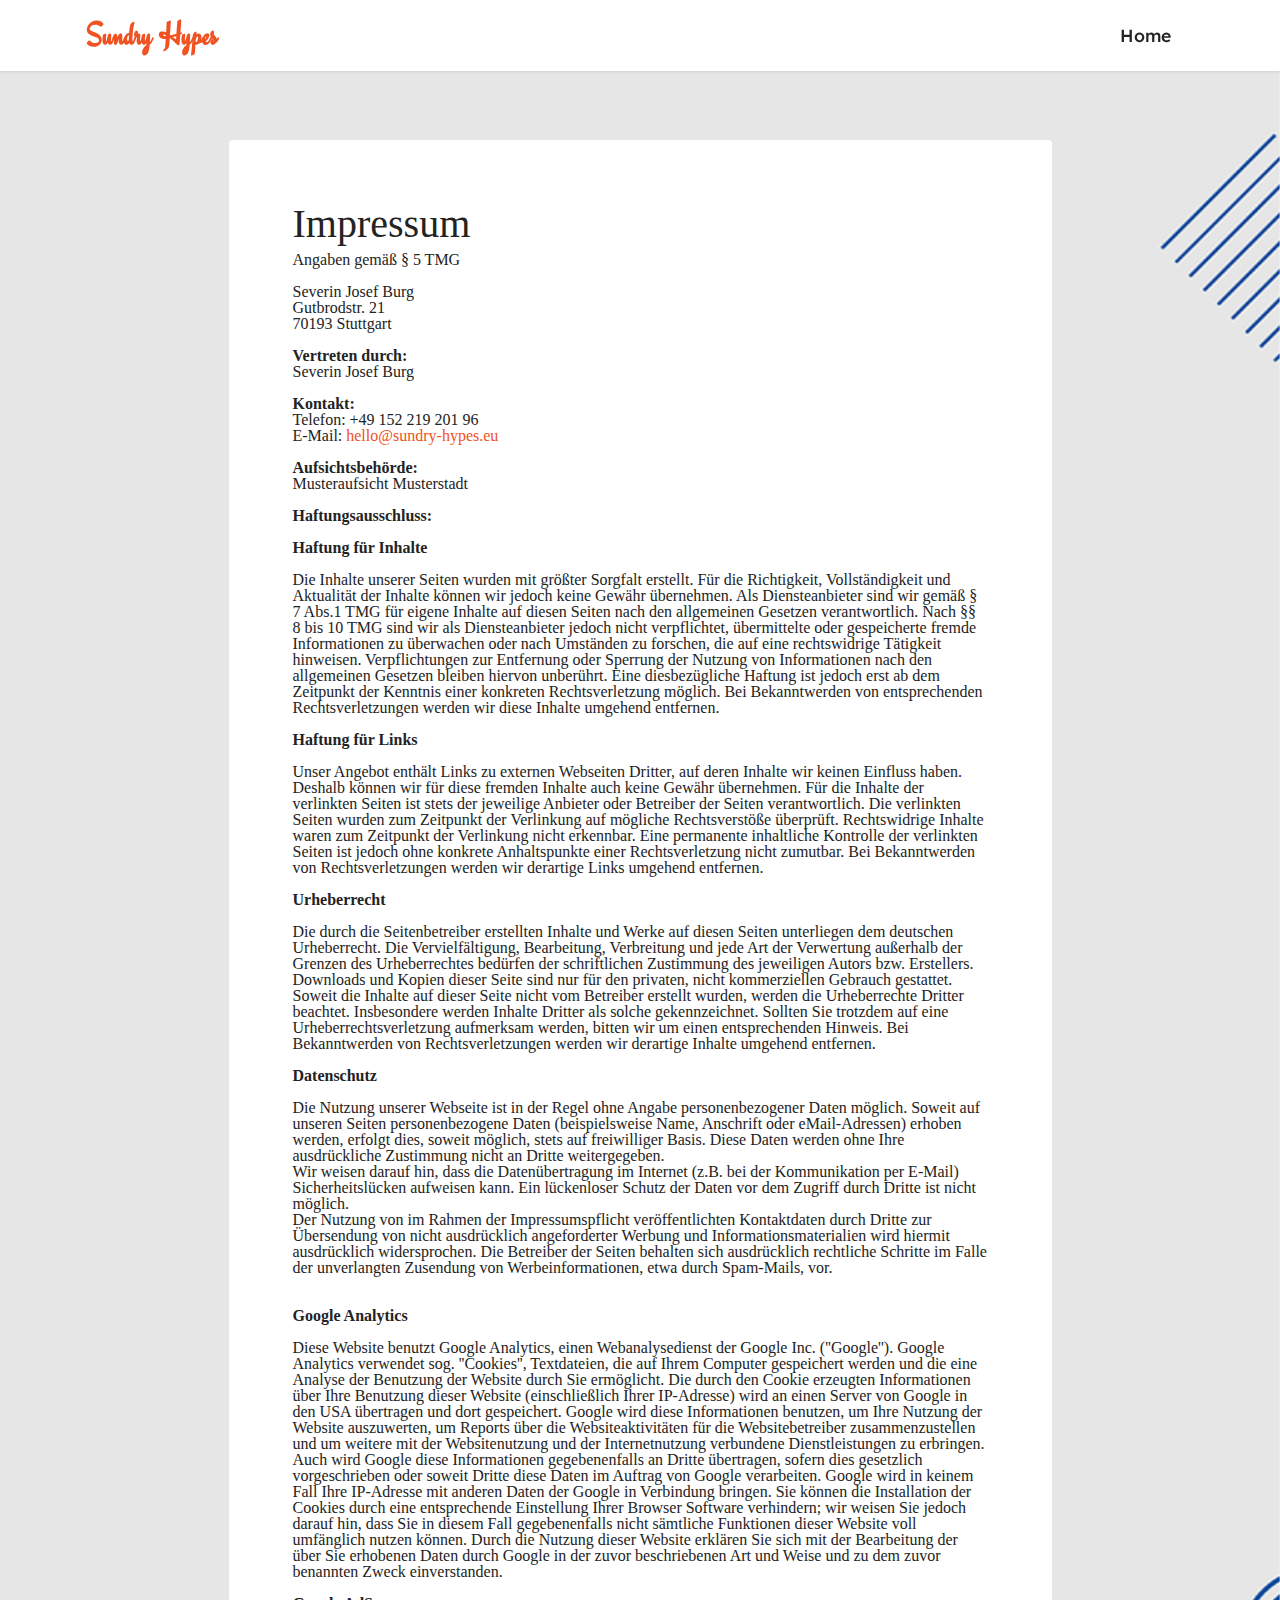
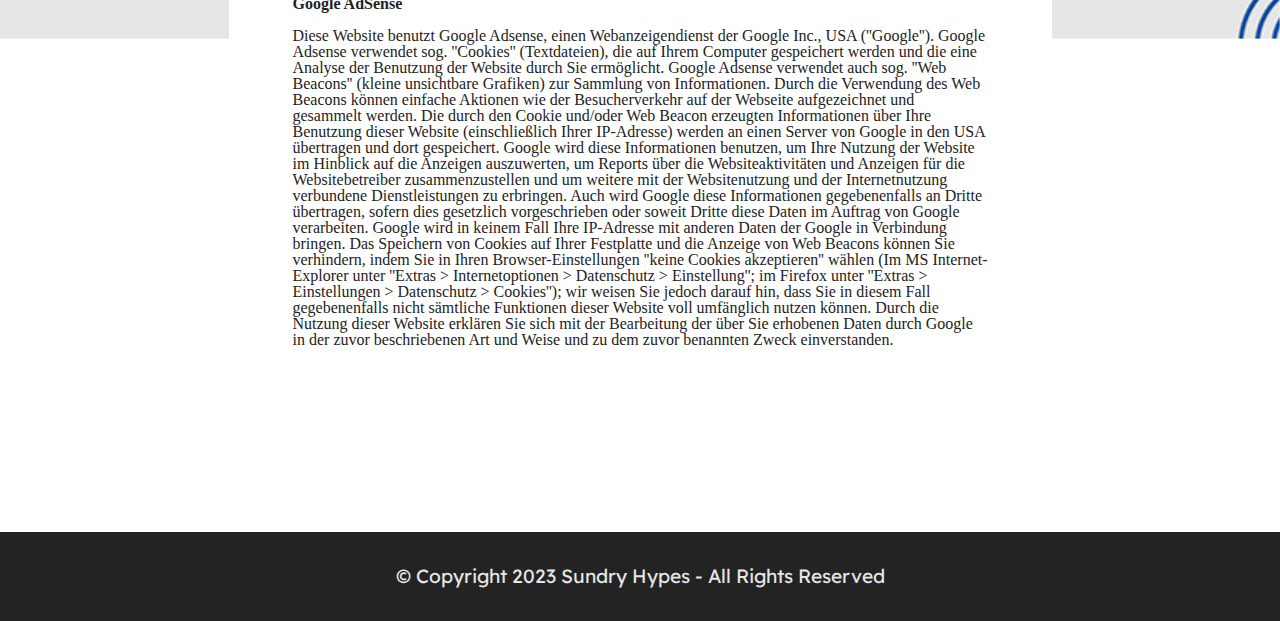
==== commit 4c290586: "Fixed bug" ====
--- a/impressum.html
+++ b/impressum.html
@@ -112,7 +112,7 @@
     </div>
 </section>
 
-<section>
+<section data-bs-version="5.1" class="footer7 cid-sFF3CYc3p7" once="footers" id="footer7-9">
     <div class="container">
         <div class="media-container-row align-center mbr-white">
             <div class="col-12">
